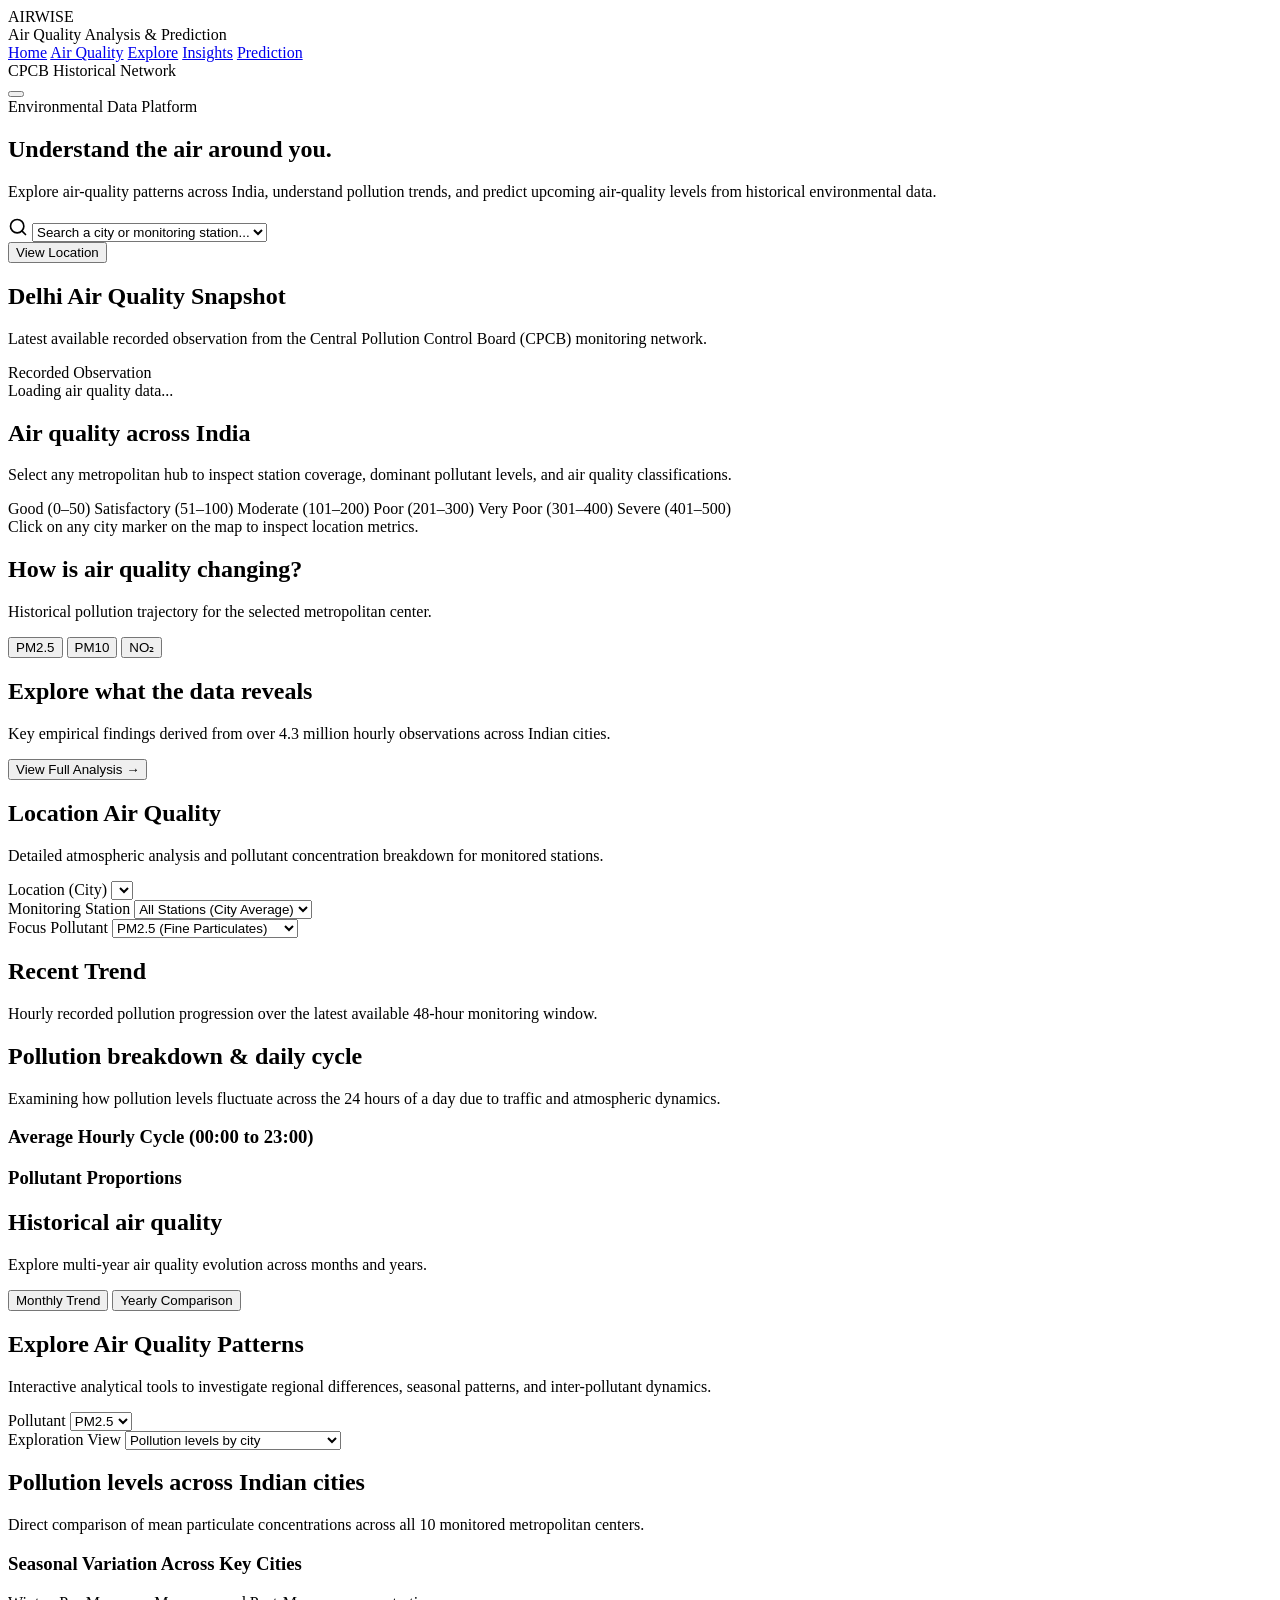
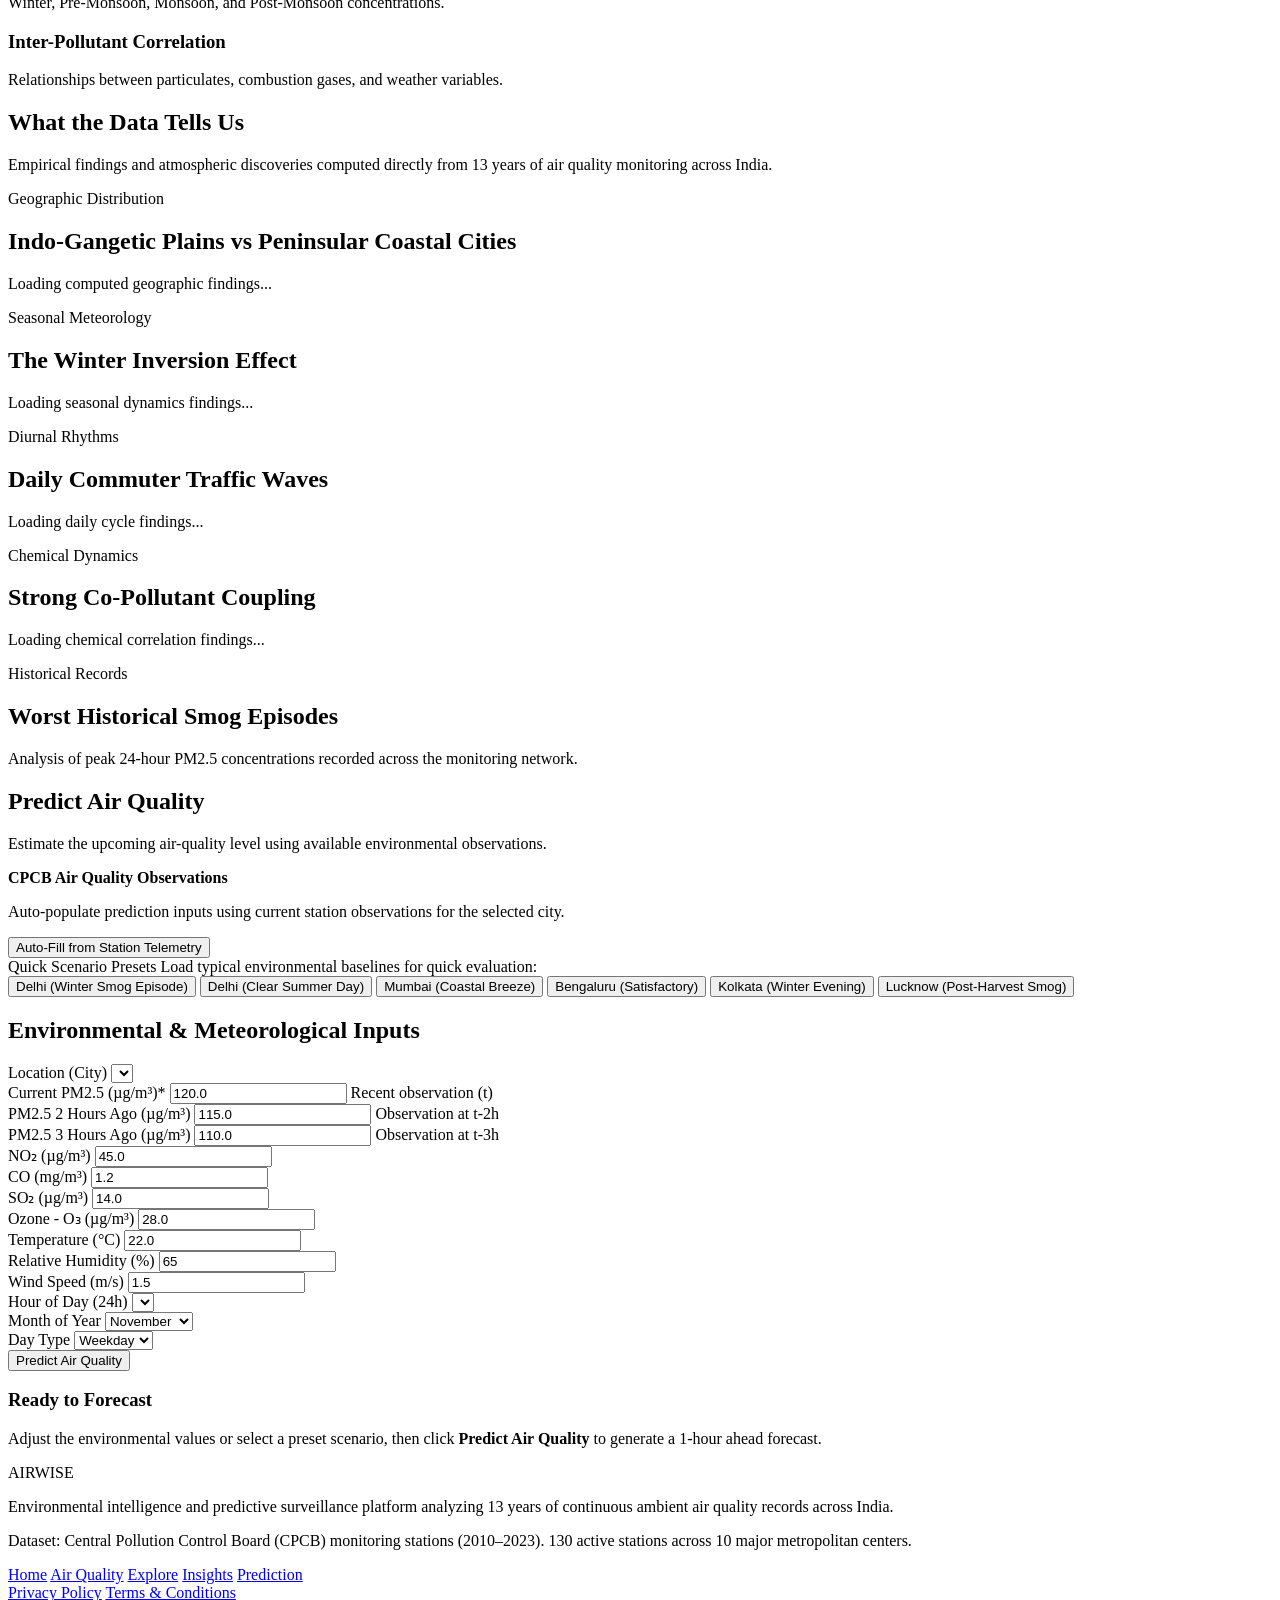
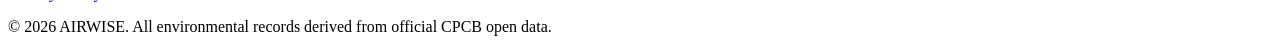
==== frontend/index.html @ 998c5199 "Stabilize AIRWISE historical data mode" ====
<!DOCTYPE html>
<html lang="en">
<head>
  <meta charset="UTF-8">
  <meta name="viewport" content="width=device-width, initial-scale=1.0">
  <title>AIRWISE | Air Quality Analysis & Prediction</title>
  <meta name="description" content="Explore air-quality patterns across India, understand pollution trends, and predict upcoming air-quality levels from historical environmental data.">

  <!-- Favicon -->
  <link rel="icon" type="image/svg+xml" href="data:image/svg+xml,%3Csvg xmlns='http://www.w3.org/2000/svg' viewBox='0 0 32 32'%3E%3Crect width='32' height='32' rx='6' fill='%230d9488'/%3E%3Ccircle cx='16' cy='16' r='6' fill='none' stroke='%23f8fafc' stroke-width='2.5'/%3E%3Cpath d='M16 4v4M16 24v4M4 16h4M24 16h4' stroke='%23f8fafc' stroke-width='2' stroke-linecap='round'/%3E%3C/svg%3E">

  <!-- Local Vendor Stylesheets (100% Offline) -->
  <link rel="stylesheet" href="/static/vendor/leaflet.css">
  
  <!-- Custom Design System -->
  <link rel="stylesheet" href="/css/styles.css">
</head>
<body>

  <!-- ── Top Navigation Bar ─────────────────────────────────────────────── -->
  <header class="navbar">
    <div class="nav-container">
      <div class="brand-group" onclick="navigateTo('home')">
        <div class="brand-logo">
          <span class="logo-dot"></span>
          <span class="brand-name">AIRWISE</span>
        </div>
        <span class="brand-divider"></span>
        <span class="brand-tagline">Air Quality Analysis & Prediction</span>
      </div>

      <nav class="nav-links" id="main-nav">
        <a href="#home" class="nav-item active" data-tab="home">Home</a>
        <a href="#air-quality" class="nav-item" data-tab="air-quality">Air Quality</a>
        <a href="#explore" class="nav-item" data-tab="explore">Explore</a>
        <a href="#insights" class="nav-item" data-tab="insights">Insights</a>
        <a href="#prediction" class="nav-item" data-tab="prediction">Prediction</a>
      </nav>

      <div class="nav-status-badge">
        <span class="status-indicator"></span>
        <span class="status-text">CPCB Historical Network</span>
      </div>

      <!-- Mobile hamburger button -->
      <button class="nav-hamburger" id="nav-hamburger" aria-label="Open navigation menu" onclick="toggleMobileNav()">
        <span></span>
        <span></span>
        <span></span>
      </button>
    </div>
  </header>

  <!-- ── Main Content Area ──────────────────────────────────────────────── -->
  <main class="main-content">

    <!-- 1. HOME VIEW -->
    <section id="section-home" class="page-section active">
      <!-- Hero Section -->
      <div class="hero-section">
        <div class="hero-content">
          <span class="hero-eyebrow">Environmental Data Platform</span>
          <h1 class="hero-title">Understand the air around you.</h1>
          <p class="hero-subtitle">
            Explore air-quality patterns across India, understand pollution trends, and predict upcoming air-quality levels from historical environmental data.
          </p>

          <!-- Location Search Control -->
          <div class="location-search-box">
            <div class="search-input-wrapper">
              <svg class="search-icon" width="20" height="20" viewBox="0 0 24 24" fill="none" stroke="currentColor" stroke-width="2" stroke-linecap="round" stroke-linejoin="round"><circle cx="11" cy="11" r="8"></circle><line x1="21" y1="21" x2="16.65" y2="16.65"></line></svg>
              <select id="home-city-select" class="location-dropdown" aria-label="Search a city or monitoring station">
                <option value="" disabled selected>Search a city or monitoring station...</option>
                <!-- Populated via JS -->
              </select>
            </div>
            <button class="btn btn-primary" onclick="applyHomeCity()">View Location</button>
          </div>
        </div>
      </div>

      <!-- Featured Air Quality Overview -->
      <div class="container section-gap">
        <div class="section-header">
          <div>
            <h2 class="section-title" id="featured-city-heading">Delhi Air Quality Snapshot</h2>
            <p class="section-desc">Latest available recorded observation from the Central Pollution Control Board (CPCB) monitoring network.</p>
          </div>
          <span class="badge badge-neutral" id="featured-timestamp-badge">Recorded Observation</span>
        </div>

        <div class="featured-aqi-card" id="featured-aqi-card">
          <!-- Populated via home.js -->
          <div class="aqi-loading-placeholder">Loading air quality data...</div>
        </div>
      </div>

      <!-- Air Quality Across India (Interactive Map) -->
      <div class="container section-gap">
        <div class="section-header">
          <div>
            <h2 class="section-title">Air quality across India</h2>
            <p class="section-desc">Select any metropolitan hub to inspect station coverage, dominant pollutant levels, and air quality classifications.</p>
          </div>
          <div class="map-legend">
            <span class="legend-chip good"><span class="chip-dot"></span> Good (0–50)</span>
            <span class="legend-chip satisfactory"><span class="chip-dot"></span> Satisfactory (51–100)</span>
            <span class="legend-chip moderate"><span class="chip-dot"></span> Moderate (101–200)</span>
            <span class="legend-chip poor"><span class="chip-dot"></span> Poor (201–300)</span>
            <span class="legend-chip very-poor"><span class="chip-dot"></span> Very Poor (301–400)</span>
            <span class="legend-chip severe"><span class="chip-dot"></span> Severe (401–500)</span>
          </div>
        </div>

        <div class="map-card">
          <div id="india-map" class="interactive-map-container"></div>
          <div class="map-detail-panel" id="map-detail-panel">
            <div class="map-panel-placeholder">Click on any city marker on the map to inspect location metrics.</div>
          </div>
        </div>
      </div>

      <!-- How is air quality changing? (Trend Chart) -->
      <div class="container section-gap">
        <div class="section-header">
          <div>
            <h2 class="section-title">How is air quality changing?</h2>
            <p class="section-desc" id="home-trend-subtitle">Historical pollution trajectory for the selected metropolitan center.</p>
          </div>
          <div class="control-group">
            <button class="btn btn-outline btn-sm active" onclick="switchHomeTrendPollutant('PM2.5', this)">PM2.5</button>
            <button class="btn btn-outline btn-sm" onclick="switchHomeTrendPollutant('PM10', this)">PM10</button>
            <button class="btn btn-outline btn-sm" onclick="switchHomeTrendPollutant('NO2', this)">NO₂</button>
          </div>
        </div>

        <div class="chart-card">
          <div id="home-trend-chart" class="chart-box"></div>
        </div>
      </div>

      <!-- Explore what the data reveals (4 Insight Cards) -->
      <div class="container section-gap">
        <div class="section-header">
          <div>
            <h2 class="section-title">Explore what the data reveals</h2>
            <p class="section-desc">Key empirical findings derived from over 4.3 million hourly observations across Indian cities.</p>
          </div>
          <button class="btn btn-secondary btn-sm" onclick="navigateTo('insights')">View Full Analysis &rarr;</button>
        </div>

        <div class="insights-grid" id="home-insights-grid">
          <!-- Populated via home.js -->
        </div>
      </div>
    </section>

    <!-- 2. AIR QUALITY VIEW -->
    <section id="section-air-quality" class="page-section">
      <div class="container page-header">
        <h1 class="page-title">Location Air Quality</h1>
        <p class="page-subtitle">Detailed atmospheric analysis and pollutant concentration breakdown for monitored stations.</p>
      </div>

      <!-- Controls -->
      <div class="container">
        <div class="controls-bar">
          <div class="control-item">
            <label for="aq-city-select" class="control-label">Location (City)</label>
            <select id="aq-city-select" class="form-select" onchange="onAirQualityCityChange()">
              <!-- Populated via JS -->
            </select>
          </div>

          <div class="control-item">
            <label for="aq-station-select" class="control-label">Monitoring Station</label>
            <select id="aq-station-select" class="form-select" onchange="onAirQualityStationChange()">
              <option value="all">All Stations (City Average)</option>
            </select>
          </div>

          <div class="control-item">
            <label for="aq-pollutant-select" class="control-label">Focus Pollutant</label>
            <select id="aq-pollutant-select" class="form-select" onchange="onAirQualityPollutantChange()">
              <option value="PM2.5">PM2.5 (Fine Particulates)</option>
              <option value="PM10">PM10 (Coarse Particulates)</option>
              <option value="NO2">NO₂ (Nitrogen Dioxide)</option>
              <option value="SO2">SO₂ (Sulfur Dioxide)</option>
              <option value="CO">CO (Carbon Monoxide)</option>
              <option value="Ozone">O₃ (Ozone)</option>
            </select>
          </div>
        </div>
      </div>

      <!-- Main Indicator & Pollutant Cards -->
      <div class="container section-gap">
        <div class="aq-status-layout">
          <!-- Left: Big AQI Gauge Card -->
          <div class="aq-main-indicator" id="aq-main-indicator">
            <!-- Populated via air_quality.js -->
          </div>

          <!-- Right: Pollutant Metric Cards Grid -->
          <div class="pollutants-grid" id="aq-pollutant-cards">
            <!-- Populated via air_quality.js -->
          </div>
        </div>
      </div>

      <!-- Recent Trend Line Chart -->
      <div class="container section-gap">
        <div class="section-header">
          <div>
            <h2 class="section-title">Recent Trend</h2>
            <p class="section-desc">Hourly recorded pollution progression over the latest available 48-hour monitoring window.</p>
          </div>
        </div>
        <div class="chart-card">
          <div id="aq-recent-trend-chart" class="chart-box"></div>
        </div>
      </div>

      <!-- Pollution Breakdown & Diurnal Curve -->
      <div class="container section-gap">
        <div class="section-header">
          <div>
            <h2 class="section-title">Pollution breakdown & daily cycle</h2>
            <p class="section-desc">Examining how pollution levels fluctuate across the 24 hours of a day due to traffic and atmospheric dynamics.</p>
          </div>
        </div>
        <div class="dual-chart-grid">
          <div class="chart-card">
            <h3 class="chart-card-title">Average Hourly Cycle (00:00 to 23:00)</h3>
            <div id="aq-diurnal-chart" class="chart-box-sm"></div>
          </div>
          <div class="chart-card">
            <h3 class="chart-card-title">Pollutant Proportions</h3>
            <div id="aq-breakdown-bar" class="chart-box-sm"></div>
          </div>
        </div>
      </div>

      <!-- Historical Air Quality Selector -->
      <div class="container section-gap">
        <div class="section-header">
          <div>
            <h2 class="section-title">Historical air quality</h2>
            <p class="section-desc">Explore multi-year air quality evolution across months and years.</p>
          </div>
          <div class="control-group">
            <button class="btn btn-outline btn-sm active" id="btn-hist-monthly" onclick="switchHistoricalView('monthly')">Monthly Trend</button>
            <button class="btn btn-outline btn-sm" id="btn-hist-yearly" onclick="switchHistoricalView('yearly')">Yearly Comparison</button>
          </div>
        </div>
        <div class="chart-card">
          <div id="aq-historical-chart" class="chart-box"></div>
        </div>
      </div>
    </section>

    <!-- 3. EXPLORE VIEW -->
    <section id="section-explore" class="page-section">
      <div class="container page-header">
        <h1 class="page-title">Explore Air Quality Patterns</h1>
        <p class="page-subtitle">Interactive analytical tools to investigate regional differences, seasonal patterns, and inter-pollutant dynamics.</p>
      </div>

      <!-- Explorer Controls -->
      <div class="container">
        <div class="controls-bar">
          <div class="control-item">
            <label for="exp-pollutant" class="control-label">Pollutant</label>
            <select id="exp-pollutant" class="form-select" onchange="renderExploreViews()">
              <option value="PM2.5">PM2.5</option>
              <option value="PM10">PM10</option>
              <option value="NO2">NO₂</option>
              <option value="SO2">SO₂</option>
              <option value="CO">CO</option>
              <option value="Ozone">Ozone</option>
            </select>
          </div>

          <div class="control-item">
            <label for="exp-view-type" class="control-label">Exploration View</label>
            <select id="exp-view-type" class="form-select" onchange="onExploreTabSwitch(this.value)">
              <option value="city-comparison">Pollution levels by city</option>
              <option value="time-trend">How pollution changed over time</option>
              <option value="correlations">How pollutants move together</option>
              <option value="city-pollutant-heatmap">City × Pollutant distribution</option>
              <option value="seasonal-patterns">Seasonal pollution patterns</option>
            </select>
          </div>
        </div>
      </div>

      <!-- Dynamic Exploration Panel -->
      <div class="container section-gap">
        <div class="chart-card">
          <div class="chart-header-group">
            <h2 class="chart-card-title" id="explore-chart-title">Pollution levels across Indian cities</h2>
            <p class="chart-card-subtitle" id="explore-chart-subtitle">Direct comparison of mean particulate concentrations across all 10 monitored metropolitan centers.</p>
          </div>
          <div id="explore-main-chart" class="chart-box-lg"></div>
        </div>
      </div>

      <!-- Supporting Secondary Grid -->
      <div class="container section-gap">
        <div class="dual-chart-grid">
          <div class="chart-card">
            <h3 class="chart-card-title">Seasonal Variation Across Key Cities</h3>
            <p class="chart-card-subtitle">Winter, Pre-Monsoon, Monsoon, and Post-Monsoon concentrations.</p>
            <div id="explore-seasonal-chart" class="chart-box-sm"></div>
          </div>
          <div class="chart-card">
            <h3 class="chart-card-title">Inter-Pollutant Correlation</h3>
            <p class="chart-card-subtitle">Relationships between particulates, combustion gases, and weather variables.</p>
            <div id="explore-corr-chart" class="chart-box-sm"></div>
          </div>
        </div>
      </div>
    </section>

    <!-- 4. INSIGHTS VIEW -->
    <section id="section-insights" class="page-section">
      <div class="container page-header">
        <h1 class="page-title">What the Data Tells Us</h1>
        <p class="page-subtitle">Empirical findings and atmospheric discoveries computed directly from 13 years of air quality monitoring across India.</p>
      </div>

      <div class="container">
        <!-- Story 1: Geographic Divide -->
        <article class="insight-story-card section-gap">
          <div class="story-layout">
            <div class="story-narrative">
              <span class="story-tag">Geographic Distribution</span>
              <h2 class="story-title" id="story-hotspot-title">Indo-Gangetic Plains vs Peninsular Coastal Cities</h2>
              <p class="story-body" id="story-hotspot-text">
                Loading computed geographic findings...
              </p>
              <div class="stat-highlight-row" id="story-hotspot-stats">
                <!-- Populated via insights.js -->
              </div>
            </div>
            <div class="story-visual">
              <div id="insight-hotspot-chart" class="chart-box-sm"></div>
            </div>
          </div>
        </article>

        <!-- Story 2: Winter Inversion -->
        <article class="insight-story-card section-gap">
          <div class="story-layout reversed">
            <div class="story-narrative">
              <span class="story-tag">Seasonal Meteorology</span>
              <h2 class="story-title" id="story-season-title">The Winter Inversion Effect</h2>
              <p class="story-body" id="story-season-text">
                Loading seasonal dynamics findings...
              </p>
              <div class="stat-highlight-row" id="story-season-stats">
                <!-- Populated via insights.js -->
              </div>
            </div>
            <div class="story-visual">
              <div id="insight-season-chart" class="chart-box-sm"></div>
            </div>
          </div>
        </article>

        <!-- Story 3: Commuter Waves -->
        <article class="insight-story-card section-gap">
          <div class="story-layout">
            <div class="story-narrative">
              <span class="story-tag">Diurnal Rhythms</span>
              <h2 class="story-title" id="story-diurnal-title">Daily Commuter Traffic Waves</h2>
              <p class="story-body" id="story-diurnal-text">
                Loading daily cycle findings...
              </p>
              <div class="stat-highlight-row" id="story-diurnal-stats">
                <!-- Populated via insights.js -->
              </div>
            </div>
            <div class="story-visual">
              <div id="insight-diurnal-chart" class="chart-box-sm"></div>
            </div>
          </div>
        </article>

        <!-- Story 4: Co-Pollutant Coupling -->
        <article class="insight-story-card section-gap">
          <div class="story-layout reversed">
            <div class="story-narrative">
              <span class="story-tag">Chemical Dynamics</span>
              <h2 class="story-title" id="story-corr-title">Strong Co-Pollutant Coupling</h2>
              <p class="story-body" id="story-corr-text">
                Loading chemical correlation findings...
              </p>
              <div class="stat-highlight-row" id="story-corr-stats">
                <!-- Populated via insights.js -->
              </div>
            </div>
            <div class="story-visual">
              <div id="insight-corr-chart" class="chart-box-sm"></div>
            </div>
          </div>
        </article>

        <!-- Story 5: Extreme Episodes -->
        <article class="insight-story-card section-gap">
          <div class="story-layout">
            <div class="story-narrative full-width">
              <span class="story-tag">Historical Records</span>
              <h2 class="story-title">Worst Historical Smog Episodes</h2>
              <p class="story-body" id="story-episodes-text">
                Analysis of peak 24-hour PM2.5 concentrations recorded across the monitoring network.
              </p>
              <div class="table-container" id="story-episodes-table">
                <!-- Populated via insights.js -->
              </div>
            </div>
          </div>
        </article>
      </div>
    </section>

    <!-- 5. PREDICTION VIEW -->
    <section id="section-prediction" class="page-section">
      <div class="container page-header">
        <h1 class="page-title">Predict Air Quality</h1>
        <p class="page-subtitle">Estimate the upcoming air-quality level using available environmental observations.</p>
      </div>

      <div class="container">
        <!-- Live Station Telemetry Integration Banner -->
        <div class="live-autofill-banner" id="live-autofill-banner">
          <div class="live-autofill-info">
            <span class="live-pulse-dot" id="live-banner-pulse"></span>
            <div>
              <strong id="live-banner-title">CPCB Air Quality Observations</strong>
              <p class="live-autofill-subtitle" id="live-banner-sub">Auto-populate prediction inputs using current station observations for the selected city.</p>
            </div>
          </div>
          <button type="button" class="btn btn-outline" id="btn-fetch-live" onclick="loadLivePredictionInputs()">
            <span>Auto-Fill from Station Telemetry</span>
          </button>
        </div>

        <!-- Scenario Presets -->
        <div class="presets-card">
          <div class="presets-header">
            <span class="presets-title">Quick Scenario Presets</span>
            <span class="presets-subtitle">Load typical environmental baselines for quick evaluation:</span>
          </div>
          <div class="presets-buttons-grid">
            <button class="btn btn-preset" onclick="loadPredictionPreset('delhi_winter')">Delhi (Winter Smog Episode)</button>
            <button class="btn btn-preset" onclick="loadPredictionPreset('delhi_summer')">Delhi (Clear Summer Day)</button>
            <button class="btn btn-preset" onclick="loadPredictionPreset('mumbai_moderate')">Mumbai (Coastal Breeze)</button>
            <button class="btn btn-preset" onclick="loadPredictionPreset('bengaluru_clean')">Bengaluru (Satisfactory)</button>
            <button class="btn btn-preset" onclick="loadPredictionPreset('kolkata_winter')">Kolkata (Winter Evening)</button>
            <button class="btn btn-preset" onclick="loadPredictionPreset('lucknow_smog')">Lucknow (Post-Harvest Smog)</button>
          </div>
        </div>

        <!-- Main Form & Prediction Output Grid -->
        <div class="prediction-layout section-gap">
          <!-- Left: Input Form -->
          <div class="prediction-form-card">
            <h2 class="panel-heading">Environmental & Meteorological Inputs</h2>
            <form id="prediction-form" onsubmit="handlePredictionSubmit(event)">
              <div class="form-grid">
                <div class="form-group">
                  <label for="pred-city" class="form-label">Location (City)</label>
                  <select id="pred-city" class="form-input">
                    <!-- Populated via JS -->
                  </select>
                </div>

                <div class="form-group">
                  <label for="pred-pm25" class="form-label">Current PM2.5 (µg/m³)*</label>
                  <input type="number" id="pred-pm25" class="form-input" min="0" max="1000" step="any" value="120.0" required>
                  <span class="input-hint">Recent observation (t)</span>
                </div>

                <div class="form-group">
                  <label for="pred-pm25-lag2" class="form-label">PM2.5 2 Hours Ago (µg/m³)</label>
                  <input type="number" id="pred-pm25-lag2" class="form-input" min="0" max="1000" step="any" value="115.0">
                  <span class="input-hint">Observation at t-2h</span>
                </div>

                <div class="form-group">
                  <label for="pred-pm25-lag3" class="form-label">PM2.5 3 Hours Ago (µg/m³)</label>
                  <input type="number" id="pred-pm25-lag3" class="form-input" min="0" max="1000" step="any" value="110.0">
                  <span class="input-hint">Observation at t-3h</span>
                </div>

                <div class="form-group">
                  <label for="pred-no2" class="form-label">NO₂ (µg/m³)</label>
                  <input type="number" id="pred-no2" class="form-input" min="0" max="500" step="any" value="45.0">
                </div>

                <div class="form-group">
                  <label for="pred-co" class="form-label">CO (mg/m³)</label>
                  <input type="number" id="pred-co" class="form-input" min="0" max="50" step="any" value="1.2">
                </div>

                <div class="form-group">
                  <label for="pred-so2" class="form-label">SO₂ (µg/m³)</label>
                  <input type="number" id="pred-so2" class="form-input" min="0" max="300" step="any" value="14.0">
                </div>

                <div class="form-group">
                  <label for="pred-ozone" class="form-label">Ozone - O₃ (µg/m³)</label>
                  <input type="number" id="pred-ozone" class="form-input" min="0" max="500" step="any" value="28.0">
                </div>

                <div class="form-group">
                  <label for="pred-temp" class="form-label">Temperature (°C)</label>
                  <input type="number" id="pred-temp" class="form-input" min="-20" max="60" step="any" value="22.0">
                </div>

                <div class="form-group">
                  <label for="pred-rh" class="form-label">Relative Humidity (%)</label>
                  <input type="number" id="pred-rh" class="form-input" min="0" max="100" step="any" value="65">
                </div>

                <div class="form-group">
                  <label for="pred-ws" class="form-label">Wind Speed (m/s)</label>
                  <input type="number" id="pred-ws" class="form-input" min="0" max="30" step="any" value="1.5">
                </div>

                <div class="form-group">
                  <label for="pred-hour" class="form-label">Hour of Day (24h)</label>
                  <select id="pred-hour" class="form-input">
                    <!-- Populated via JS -->
                  </select>
                </div>

                <div class="form-group">
                  <label for="pred-month" class="form-label">Month of Year</label>
                  <select id="pred-month" class="form-input">
                    <option value="1">January</option>
                    <option value="2">February</option>
                    <option value="3">March</option>
                    <option value="4">April</option>
                    <option value="5">May</option>
                    <option value="6">June</option>
                    <option value="7">July</option>
                    <option value="8">August</option>
                    <option value="9">September</option>
                    <option value="10">October</option>
                    <option value="11" selected>November</option>
                    <option value="12">December</option>
                  </select>
                </div>

                <div class="form-group">
                  <label for="pred-weekend" class="form-label">Day Type</label>
                  <select id="pred-weekend" class="form-input">
                    <option value="0" selected>Weekday</option>
                    <option value="1">Weekend</option>
                  </select>
                </div>
              </div>

              <div class="form-actions">
                <button type="button" class="btn btn-primary btn-lg" id="btn-predict" onclick="submitPredictionForm()">
                  <span>Predict Air Quality</span>
                </button>
              </div>
            </form>
          </div>

          <!-- Right: Prediction Result Display -->
          <div class="prediction-result-panel" id="prediction-result-panel">
            <div class="result-placeholder">
              <h3>Ready to Forecast</h3>
              <p>Adjust the environmental values or select a preset scenario, then click <strong>Predict Air Quality</strong> to generate a 1-hour ahead forecast.</p>
            </div>
          </div>
        </div>
      </div>
    </section>

  </main>

  <!-- ── Footer ─────────────────────────────────────────────────────────── -->
  <footer class="footer">
    <div class="container footer-content">
      <div class="footer-left">
        <div class="footer-brand">AIRWISE</div>
        <p class="footer-desc">
          Environmental intelligence and predictive surveillance platform analyzing 13 years of continuous ambient air quality records across India.
        </p>
        <p class="footer-provenance">
          Dataset: Central Pollution Control Board (CPCB) monitoring stations (2010–2023). 130 active stations across 10 major metropolitan centers.
        </p>
      </div>
      <div class="footer-right">
        <div class="footer-links">
          <a href="#home" onclick="navigateTo('home')">Home</a>
          <a href="#air-quality" onclick="navigateTo('air-quality')">Air Quality</a>
          <a href="#explore" onclick="navigateTo('explore')">Explore</a>
          <a href="#insights" onclick="navigateTo('insights')">Insights</a>
          <a href="#prediction" onclick="navigateTo('prediction')">Prediction</a>
        </div>
        <div class="footer-links footer-legal-links">
          <a href="/privacy-policy" id="footer-privacy-link">Privacy Policy</a>
          <a href="/terms" id="footer-terms-link">Terms &amp; Conditions</a>
        </div>
        <p class="footer-copy">&copy; 2026 AIRWISE. All environmental records derived from official CPCB open data.</p>
      </div>
    </div>
  </footer>

  <!-- Local Scripts (100% Offline) -->
  <script src="/static/vendor/leaflet.js"></script>
  <script src="/static/vendor/plotly.min.js"></script>
  
  <script src="/js/app.js?v=2.0"></script>
  <script src="/js/home.js?v=2.0"></script>
  <script src="/js/air_quality.js?v=2.1"></script>
  <script src="/js/explore.js?v=2.0"></script>
  <script src="/js/insights.js?v=2.0"></script>
  <script src="/js/prediction.js?v=2.0"></script>
</body>
</html>
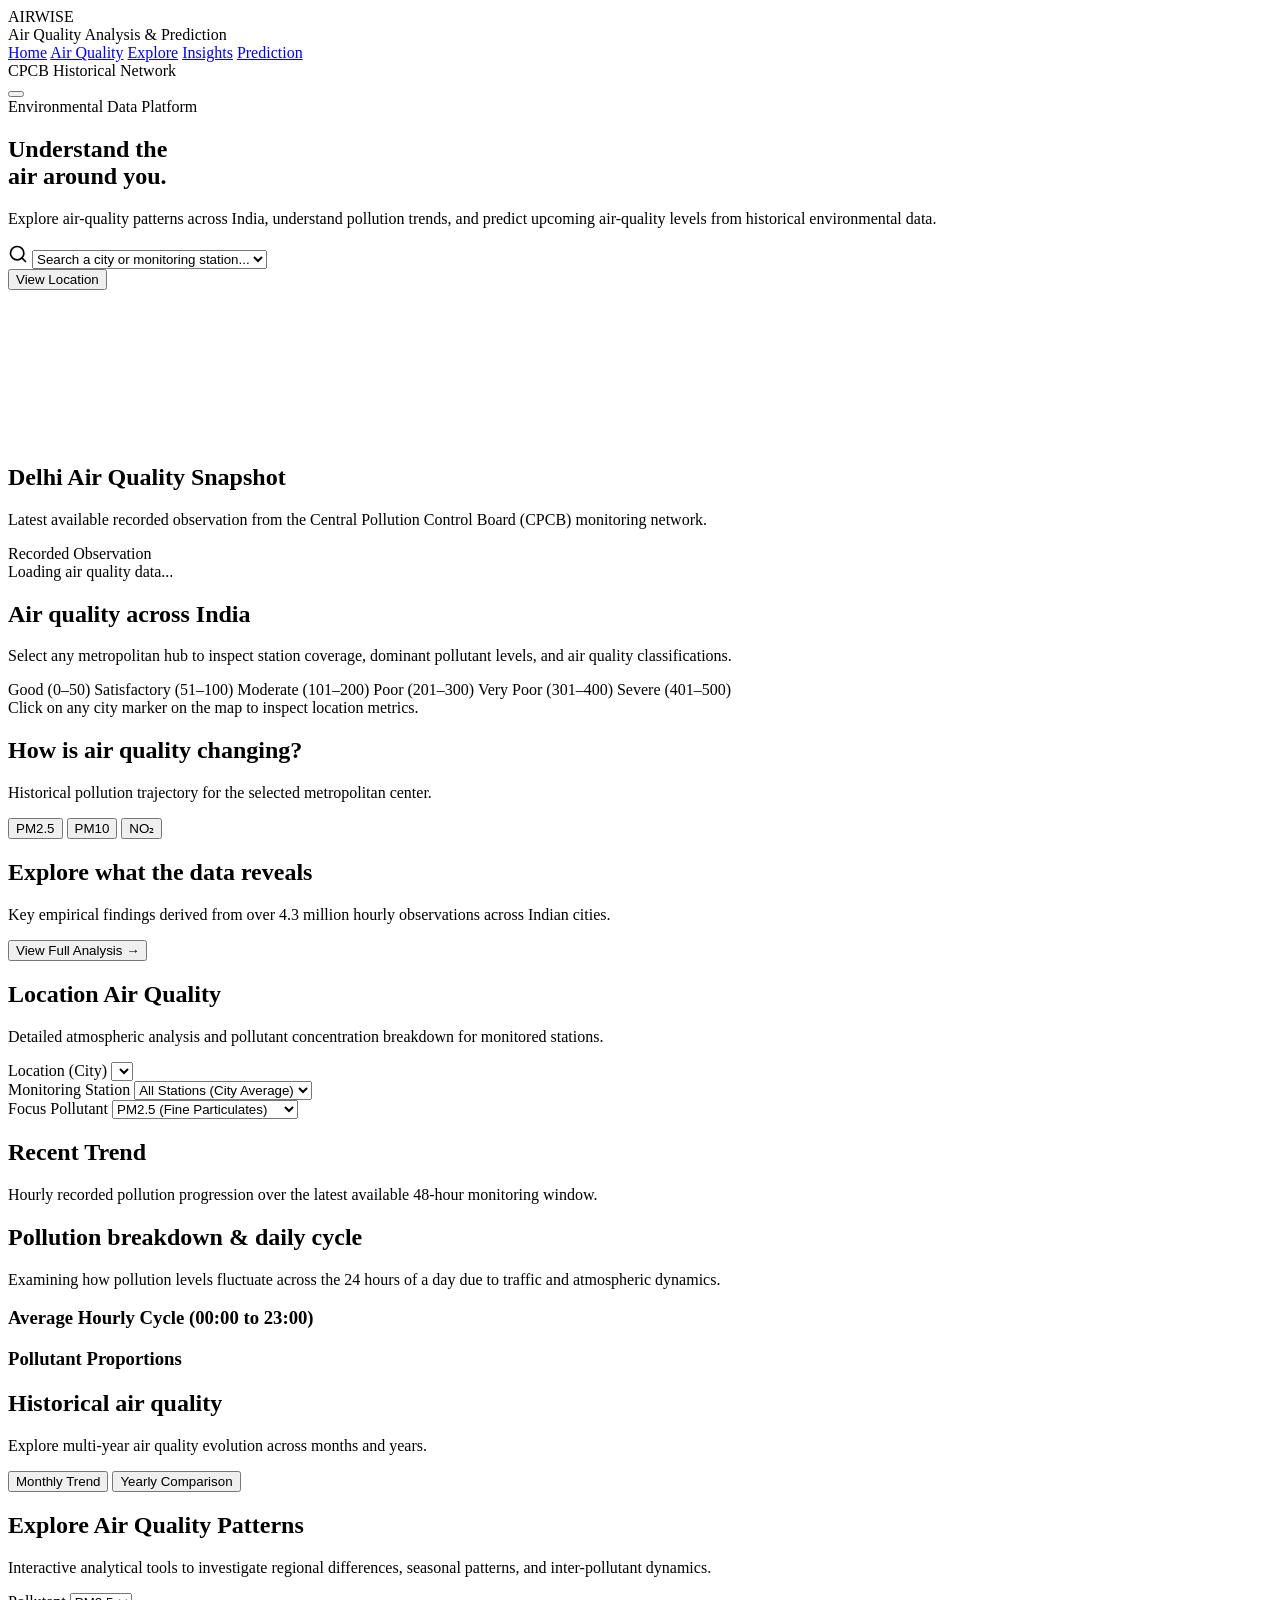
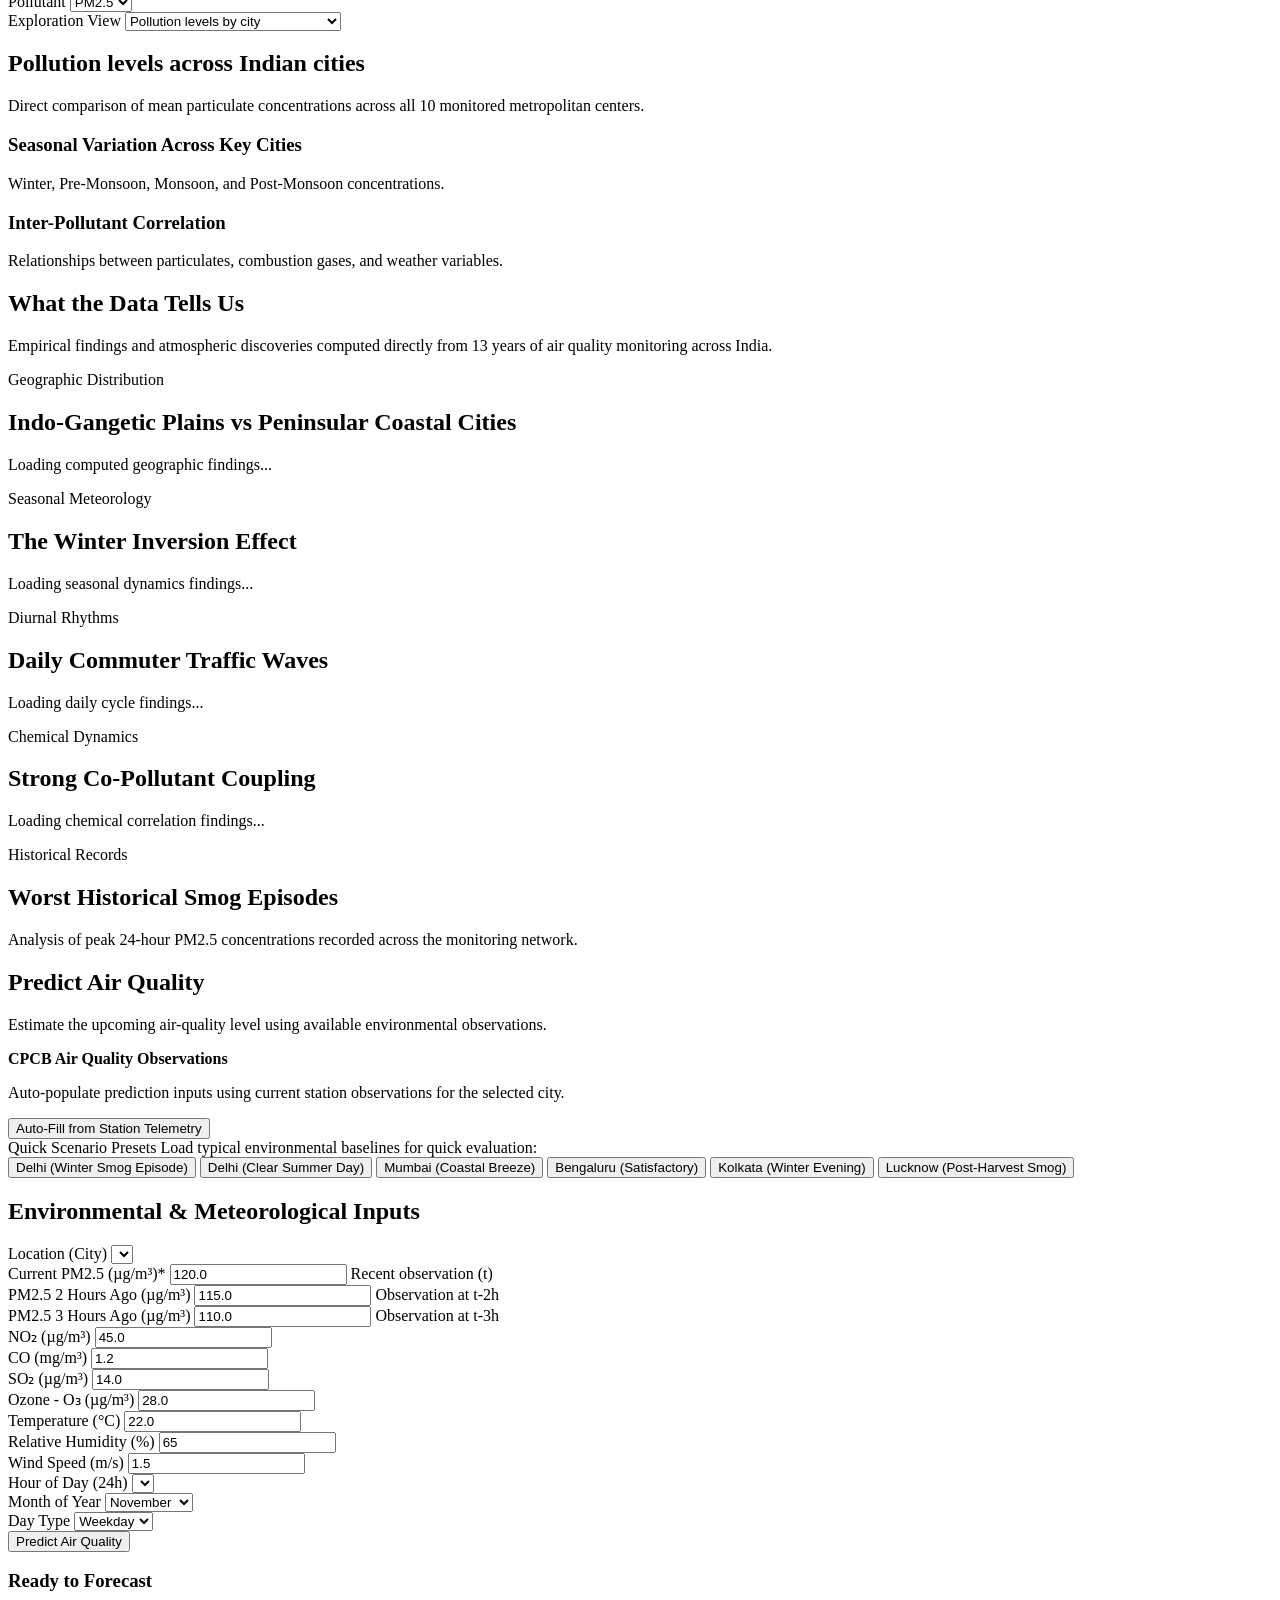
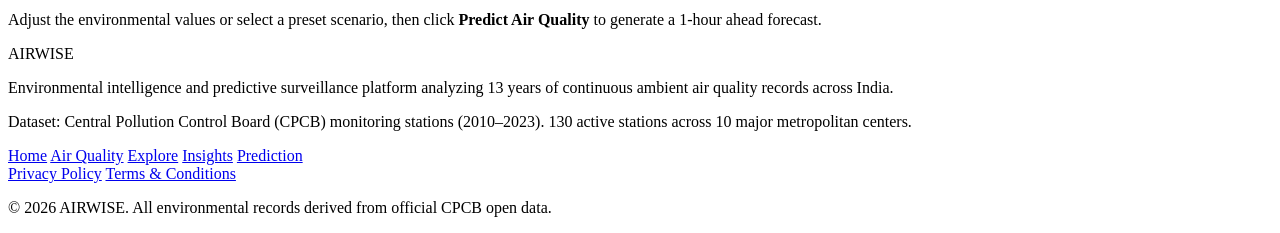
==== commit 6d1c8901: "Add AIRWISE visual redesign" ====
--- a/frontend/index.html
+++ b/frontend/index.html
@@ -14,6 +14,9 @@
   
   <!-- Custom Design System -->
   <link rel="stylesheet" href="/css/styles.css">
+  <link rel="stylesheet" href="/css/redesign.css?v=3.0">
+  <link rel="stylesheet" href="/css/air-quality-redesign.css?v=3.0">
+  <link rel="stylesheet" href="/css/analysis-pages-redesign.css?v=1.0">
 </head>
 <body>
 
@@ -60,7 +63,7 @@
       <div class="hero-section">
         <div class="hero-content">
           <span class="hero-eyebrow">Environmental Data Platform</span>
-          <h1 class="hero-title">Understand the air around you.</h1>
+          <h1 class="hero-title">Understand the<br><span class="hero-title-accent">air around you.</span></h1>
           <p class="hero-subtitle">
             Explore air-quality patterns across India, understand pollution trends, and predict upcoming air-quality levels from historical environmental data.
           </p>
@@ -76,6 +79,11 @@
             </div>
             <button class="btn btn-primary" onclick="applyHomeCity()">View Location</button>
           </div>
+        </div>
+        <div class="earth-hero-visual" aria-hidden="true">
+          <canvas id="earth-canvas"></canvas>
+          <div class="earth-orbit earth-orbit--one"></div>
+          <div class="earth-orbit earth-orbit--two"></div>
         </div>
       </div>
 
@@ -623,5 +631,7 @@
   <script src="/js/explore.js?v=2.0"></script>
   <script src="/js/insights.js?v=2.0"></script>
   <script src="/js/prediction.js?v=2.0"></script>
+  <script src="/static/vendor/three.min.js"></script>
+  <script src="/static/js/earth-hero.js"></script>
 </body>
 </html>
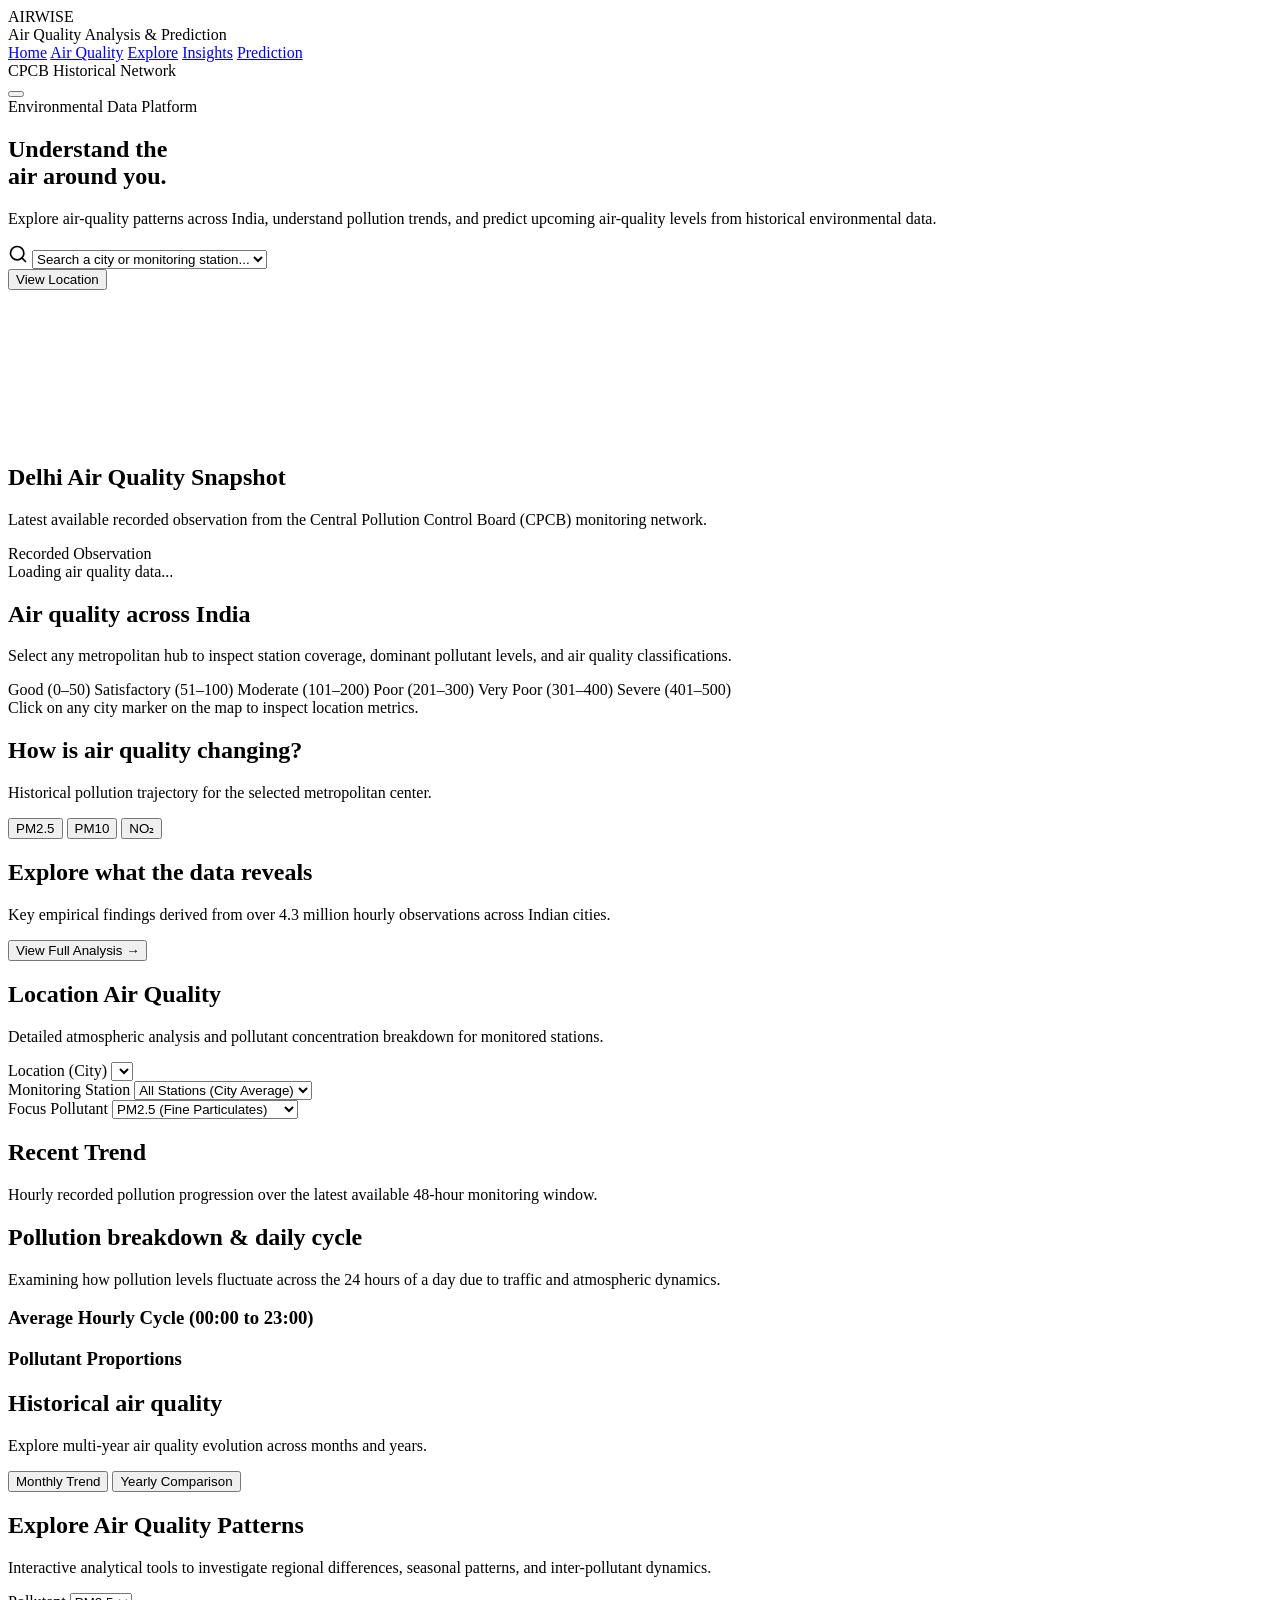
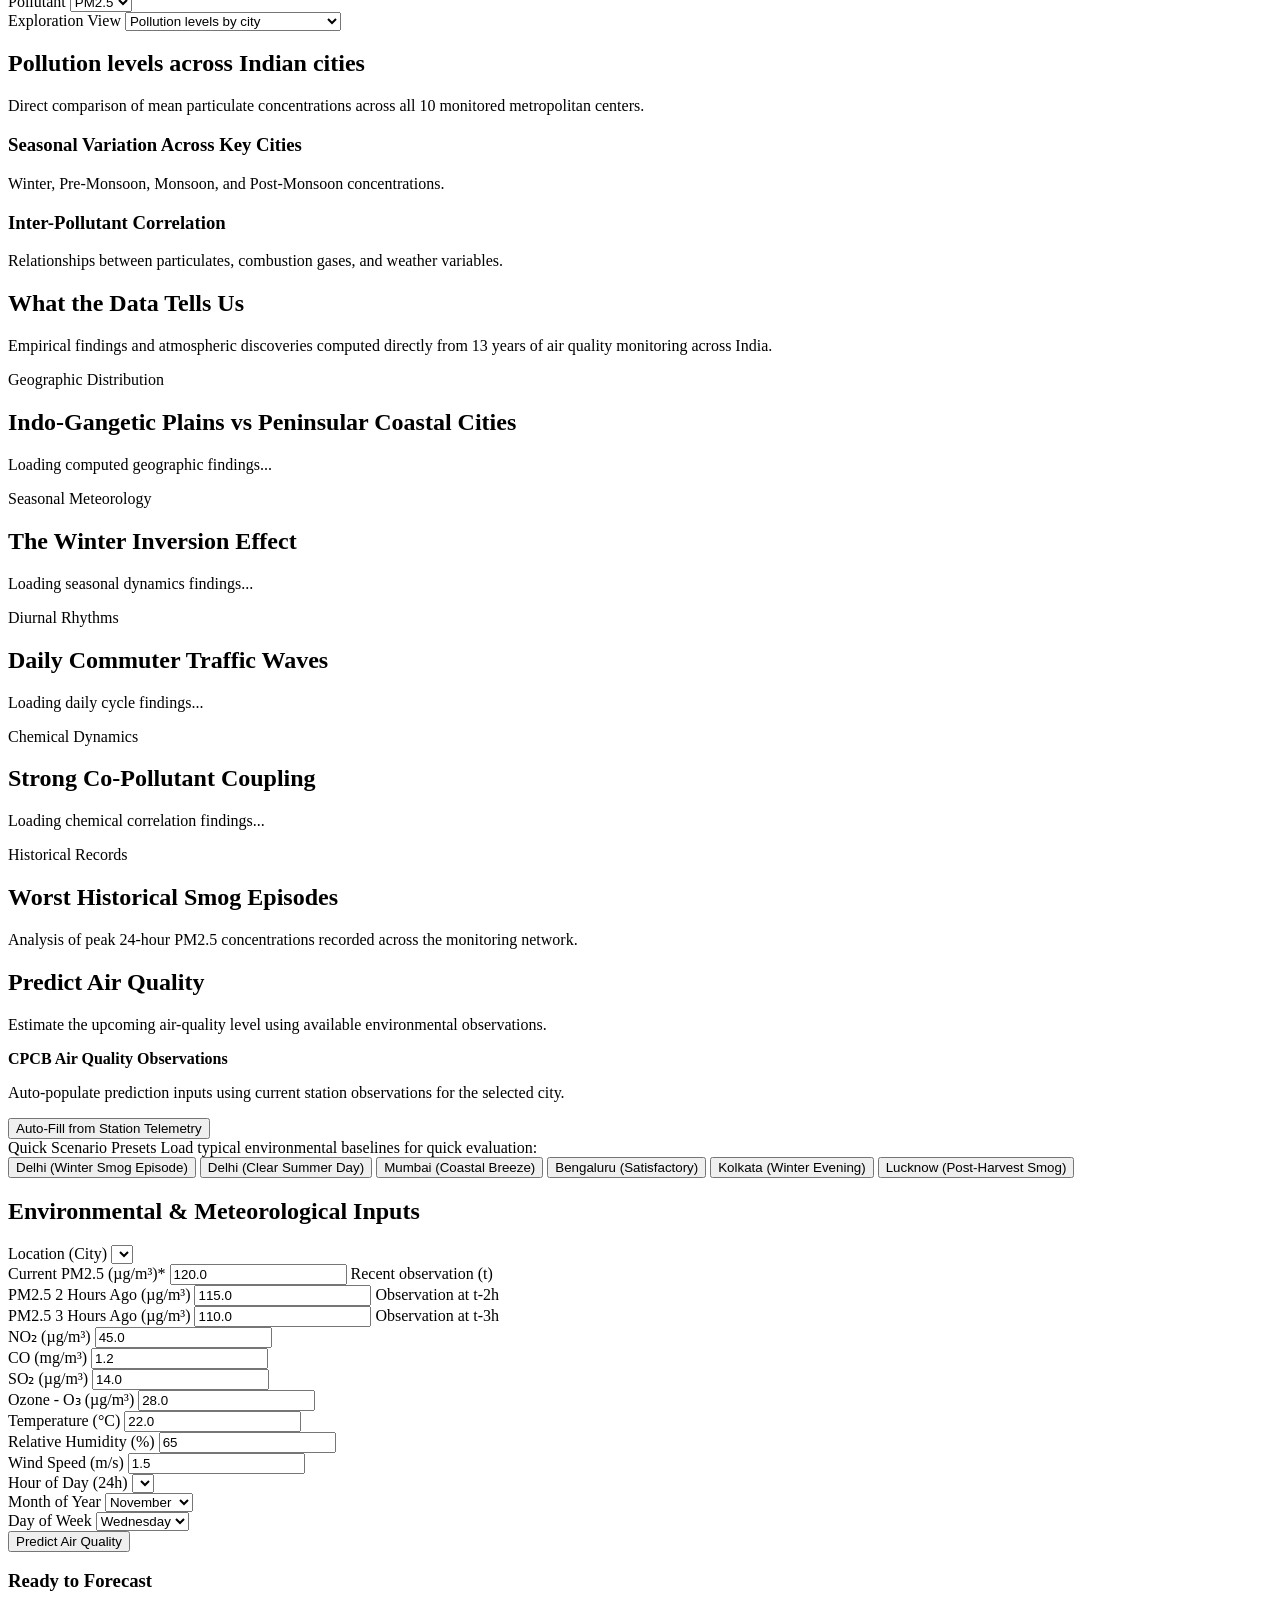
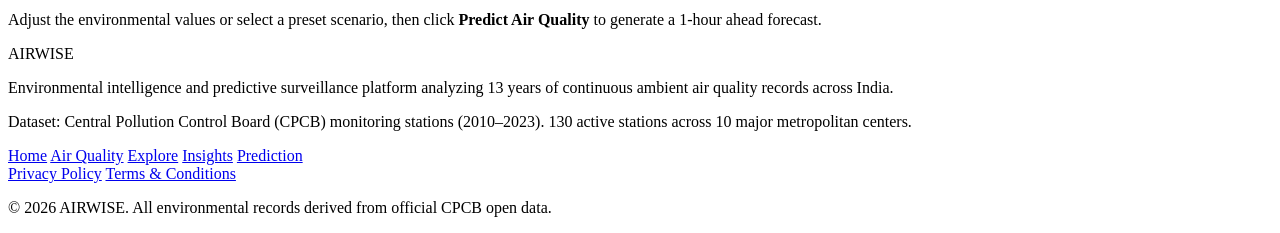
==== commit 09f676b7: "Fix AIRWISE data integrity and forecasting pipeline" ====
--- a/frontend/index.html
+++ b/frontend/index.html
@@ -563,10 +563,15 @@
                 </div>
 
                 <div class="form-group">
-                  <label for="pred-weekend" class="form-label">Day Type</label>
+                  <label for="pred-weekend" class="form-label">Day of Week</label>
                   <select id="pred-weekend" class="form-input">
-                    <option value="0" selected>Weekday</option>
-                    <option value="1">Weekend</option>
+                    <option value="0">Monday</option>
+                    <option value="1">Tuesday</option>
+                    <option value="2" selected>Wednesday</option>
+                    <option value="3">Thursday</option>
+                    <option value="4">Friday</option>
+                    <option value="5">Saturday</option>
+                    <option value="6">Sunday</option>
                   </select>
                 </div>
               </div>
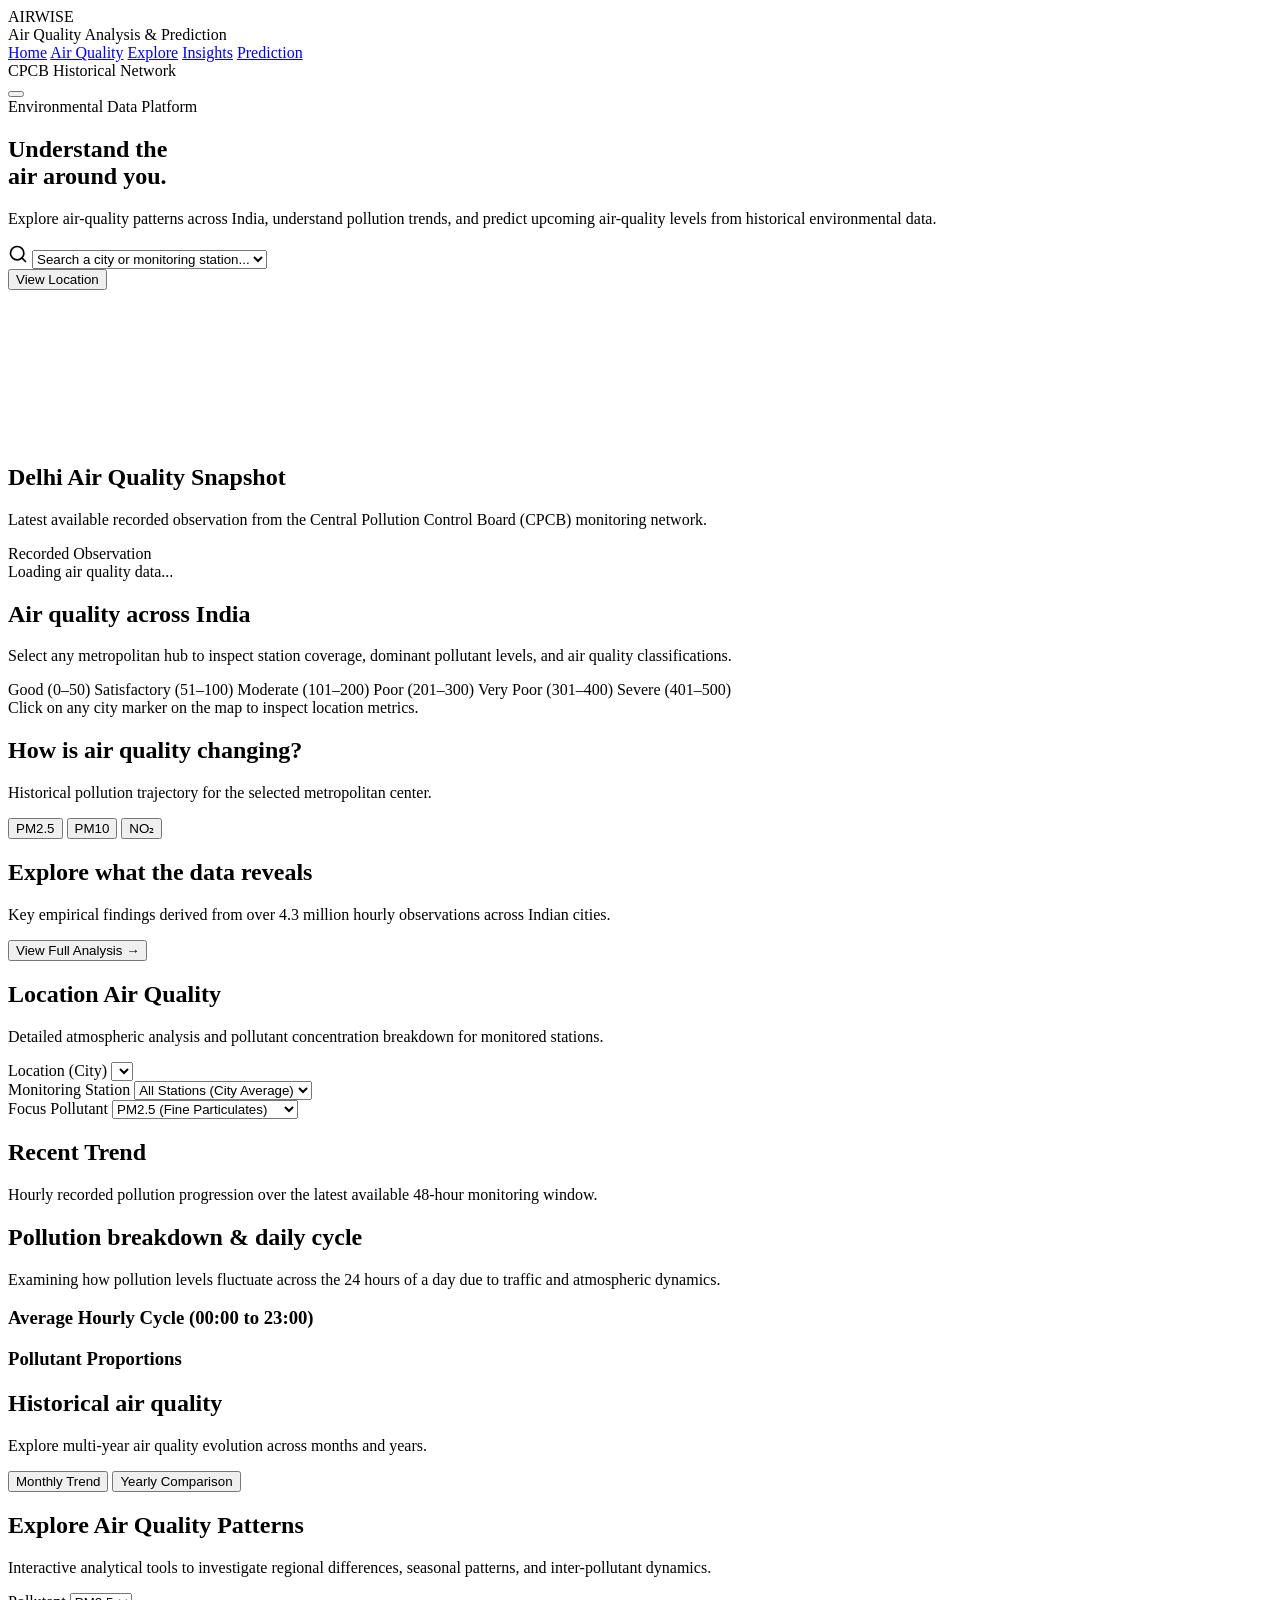
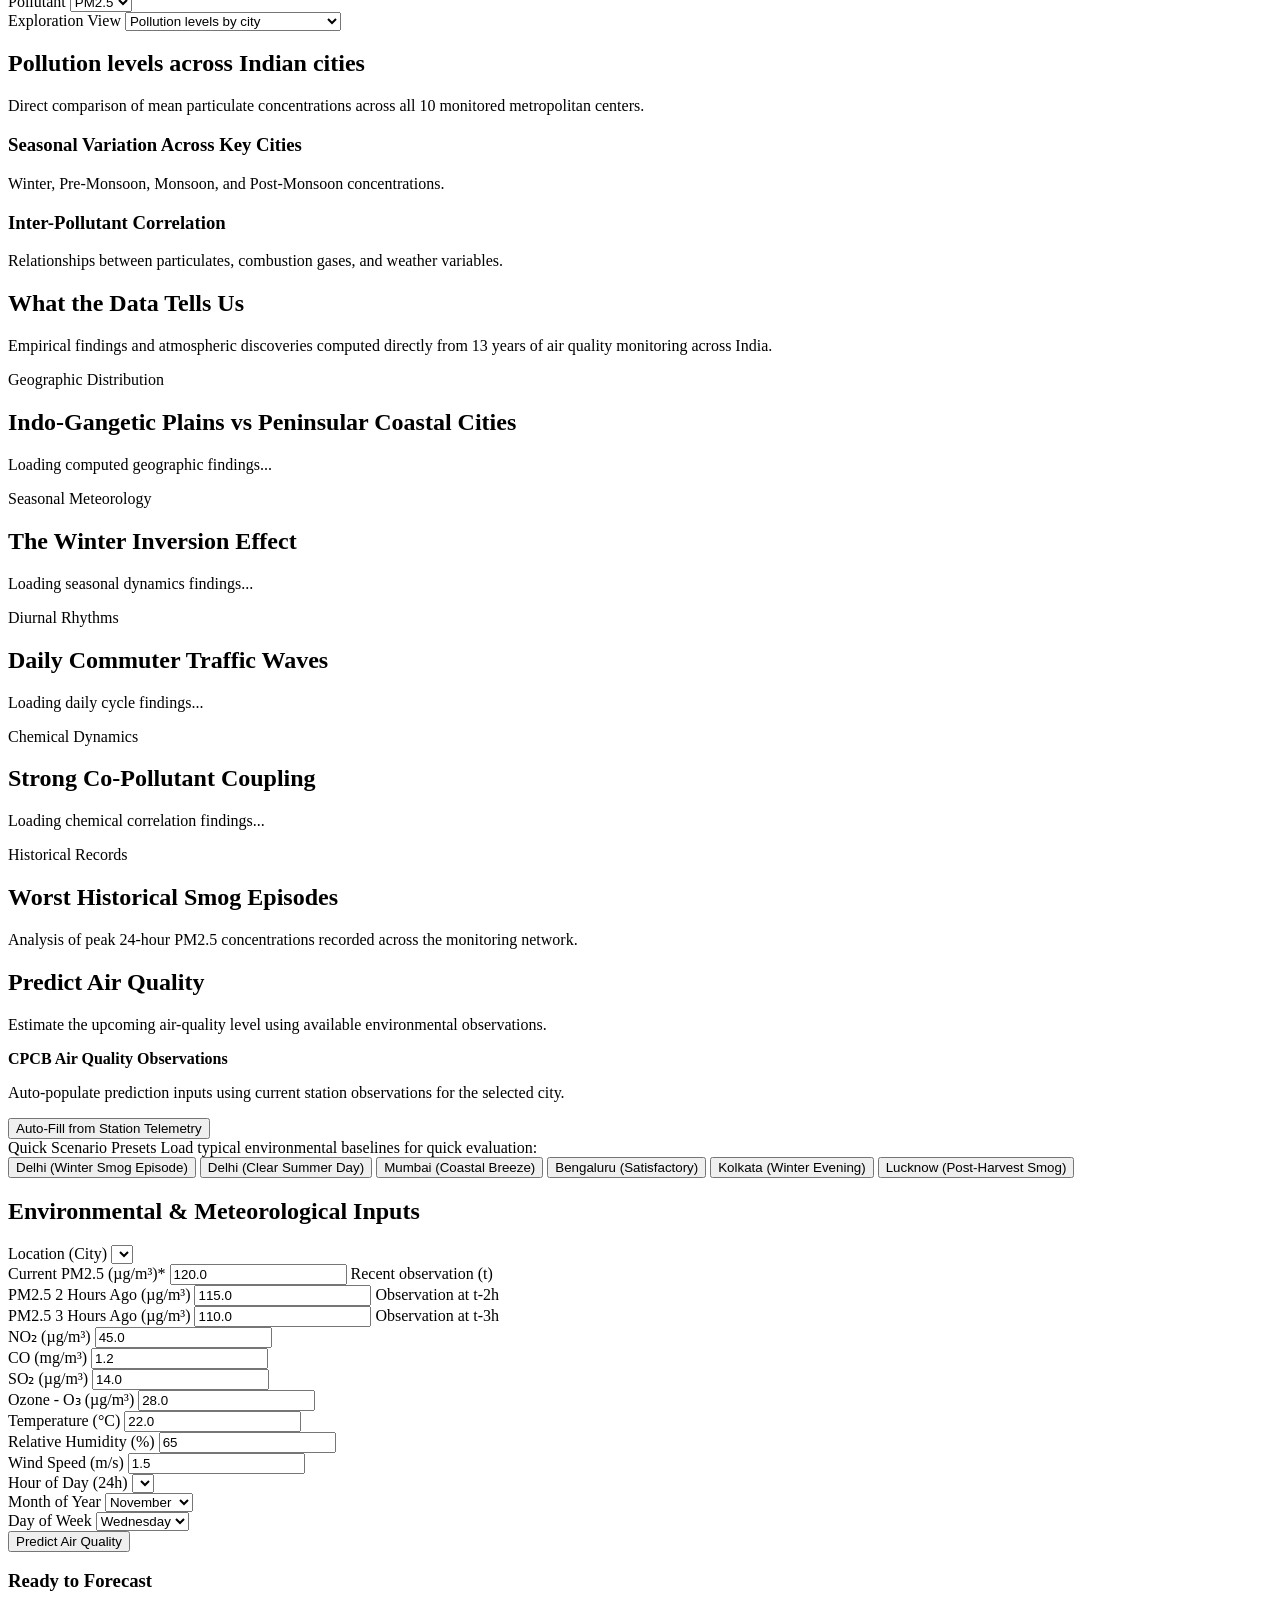
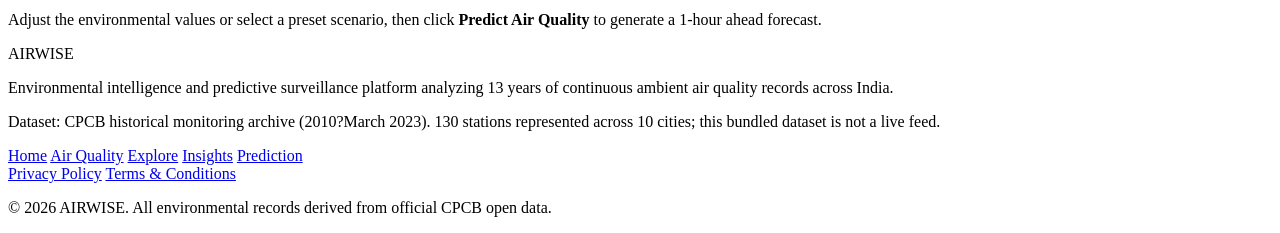
==== commit 3d581da9: "Clarify historical air quality displays" ====
--- a/frontend/index.html
+++ b/frontend/index.html
@@ -606,7 +606,7 @@
           Environmental intelligence and predictive surveillance platform analyzing 13 years of continuous ambient air quality records across India.
         </p>
         <p class="footer-provenance">
-          Dataset: Central Pollution Control Board (CPCB) monitoring stations (2010–2023). 130 active stations across 10 major metropolitan centers.
+          Dataset: CPCB historical monitoring archive (2010?March 2023). 130 stations represented across 10 cities; this bundled dataset is not a live feed.
         </p>
       </div>
       <div class="footer-right">
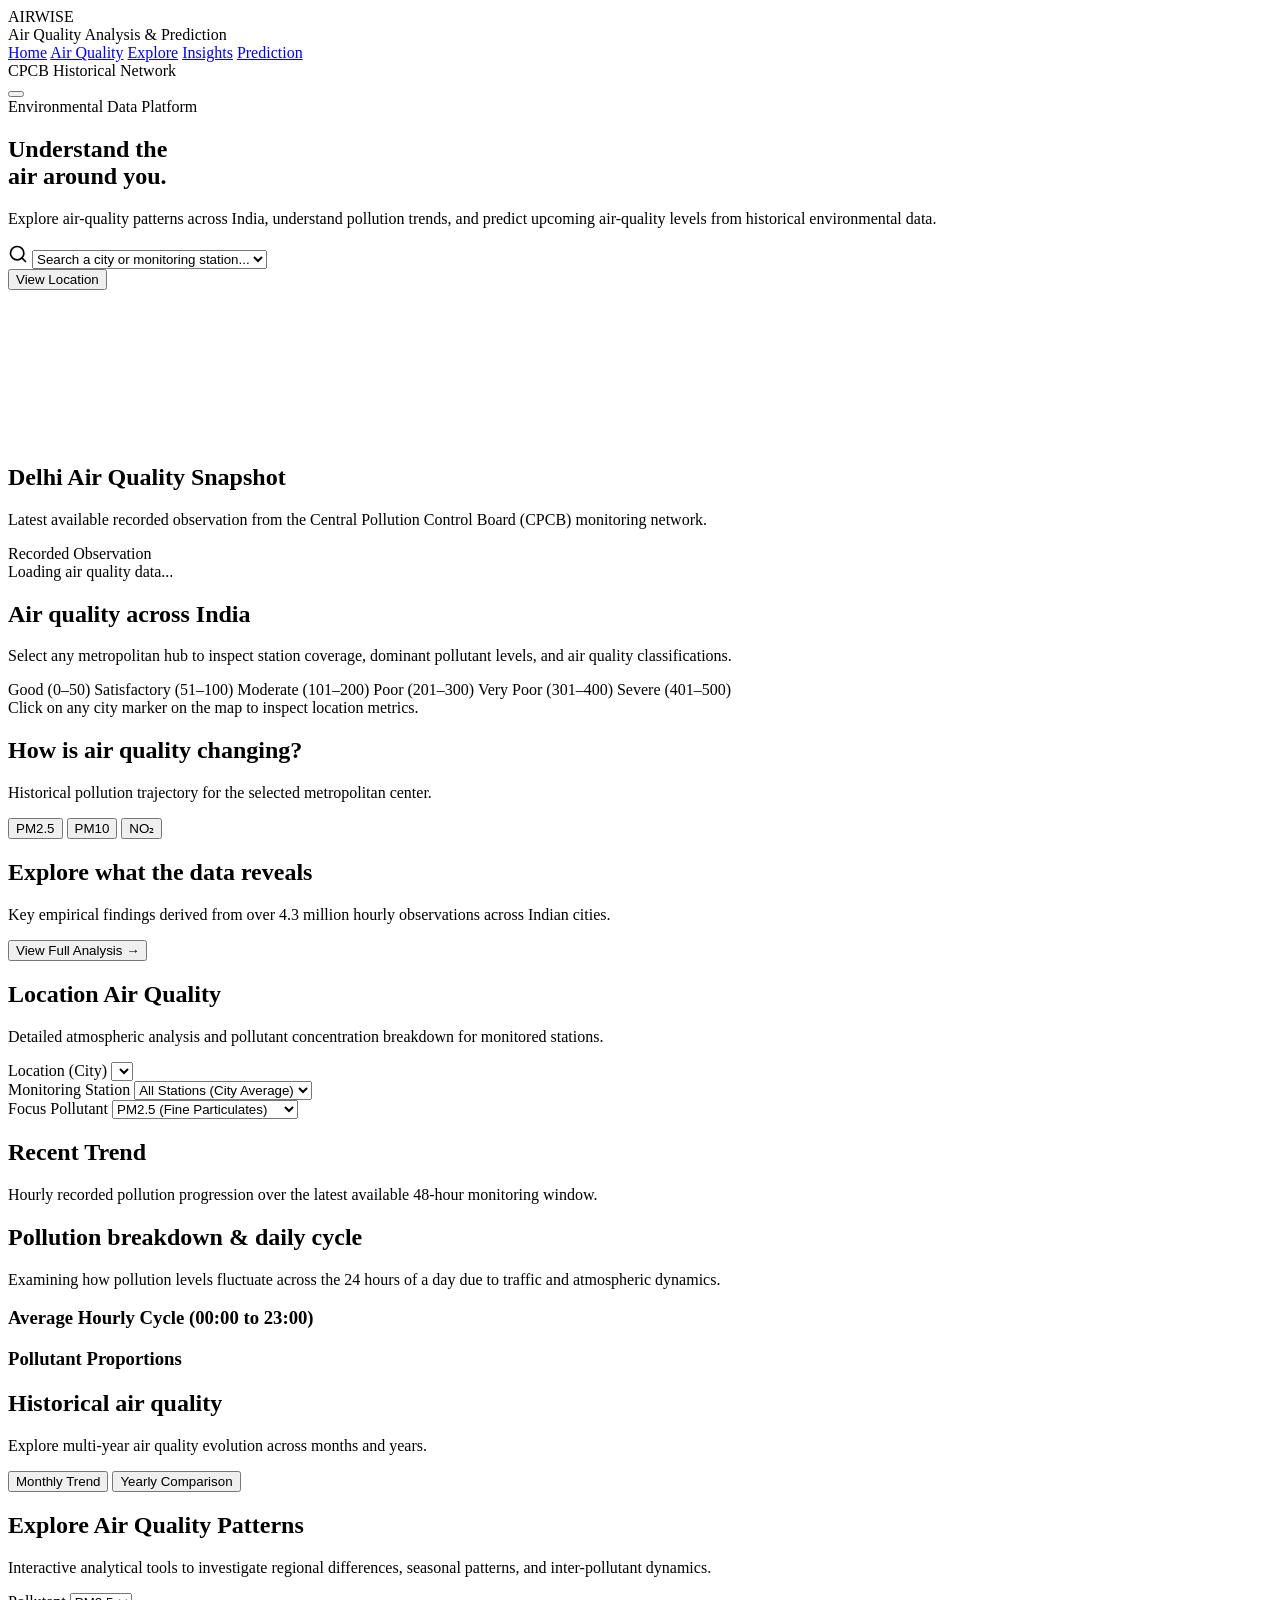
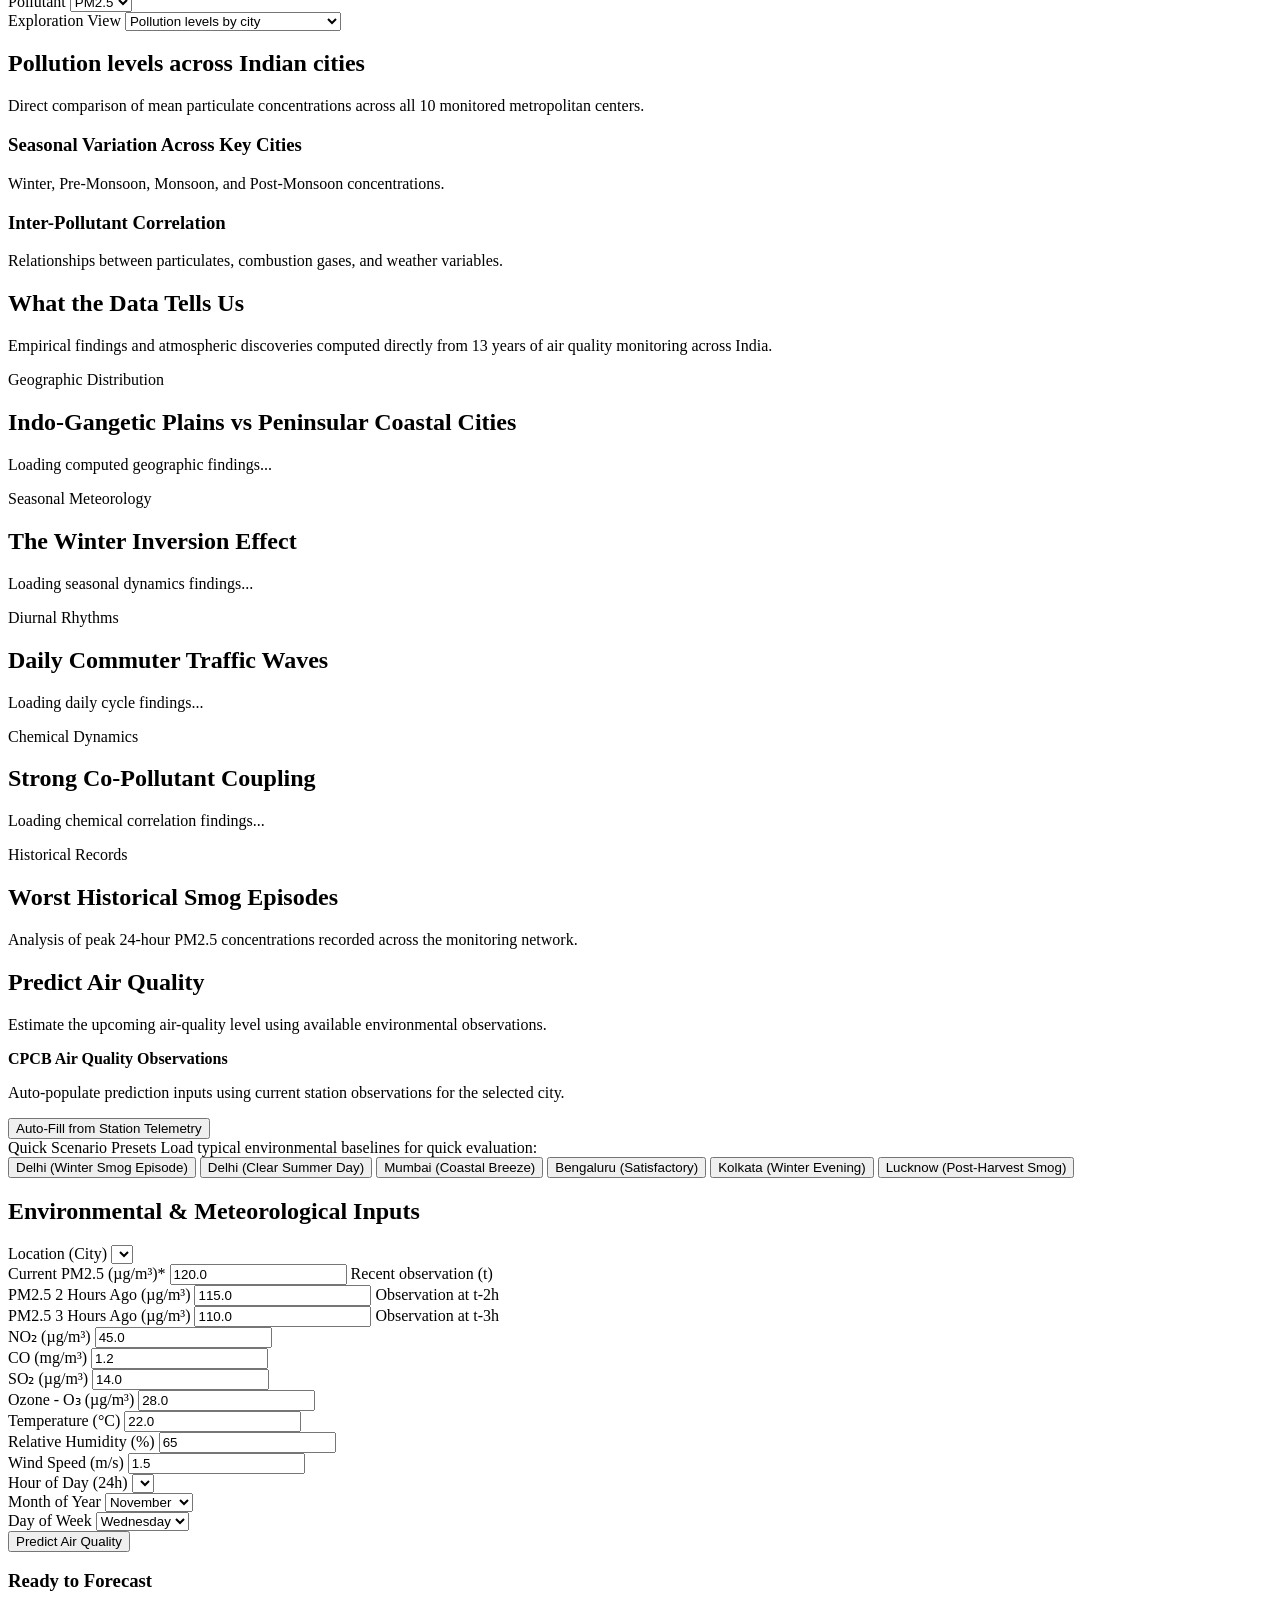
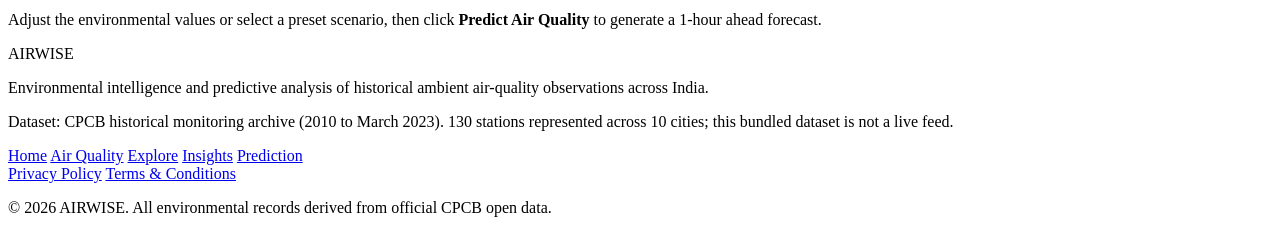
==== commit 38c31671: "Polish historical Home page labels" ====
--- a/frontend/index.html
+++ b/frontend/index.html
@@ -603,10 +603,10 @@
       <div class="footer-left">
         <div class="footer-brand">AIRWISE</div>
         <p class="footer-desc">
-          Environmental intelligence and predictive surveillance platform analyzing 13 years of continuous ambient air quality records across India.
+          Environmental intelligence and predictive analysis of historical ambient air-quality observations across India.
         </p>
         <p class="footer-provenance">
-          Dataset: CPCB historical monitoring archive (2010?March 2023). 130 stations represented across 10 cities; this bundled dataset is not a live feed.
+          Dataset: CPCB historical monitoring archive (2010 to March 2023). 130 stations represented across 10 cities; this bundled dataset is not a live feed.
         </p>
       </div>
       <div class="footer-right">
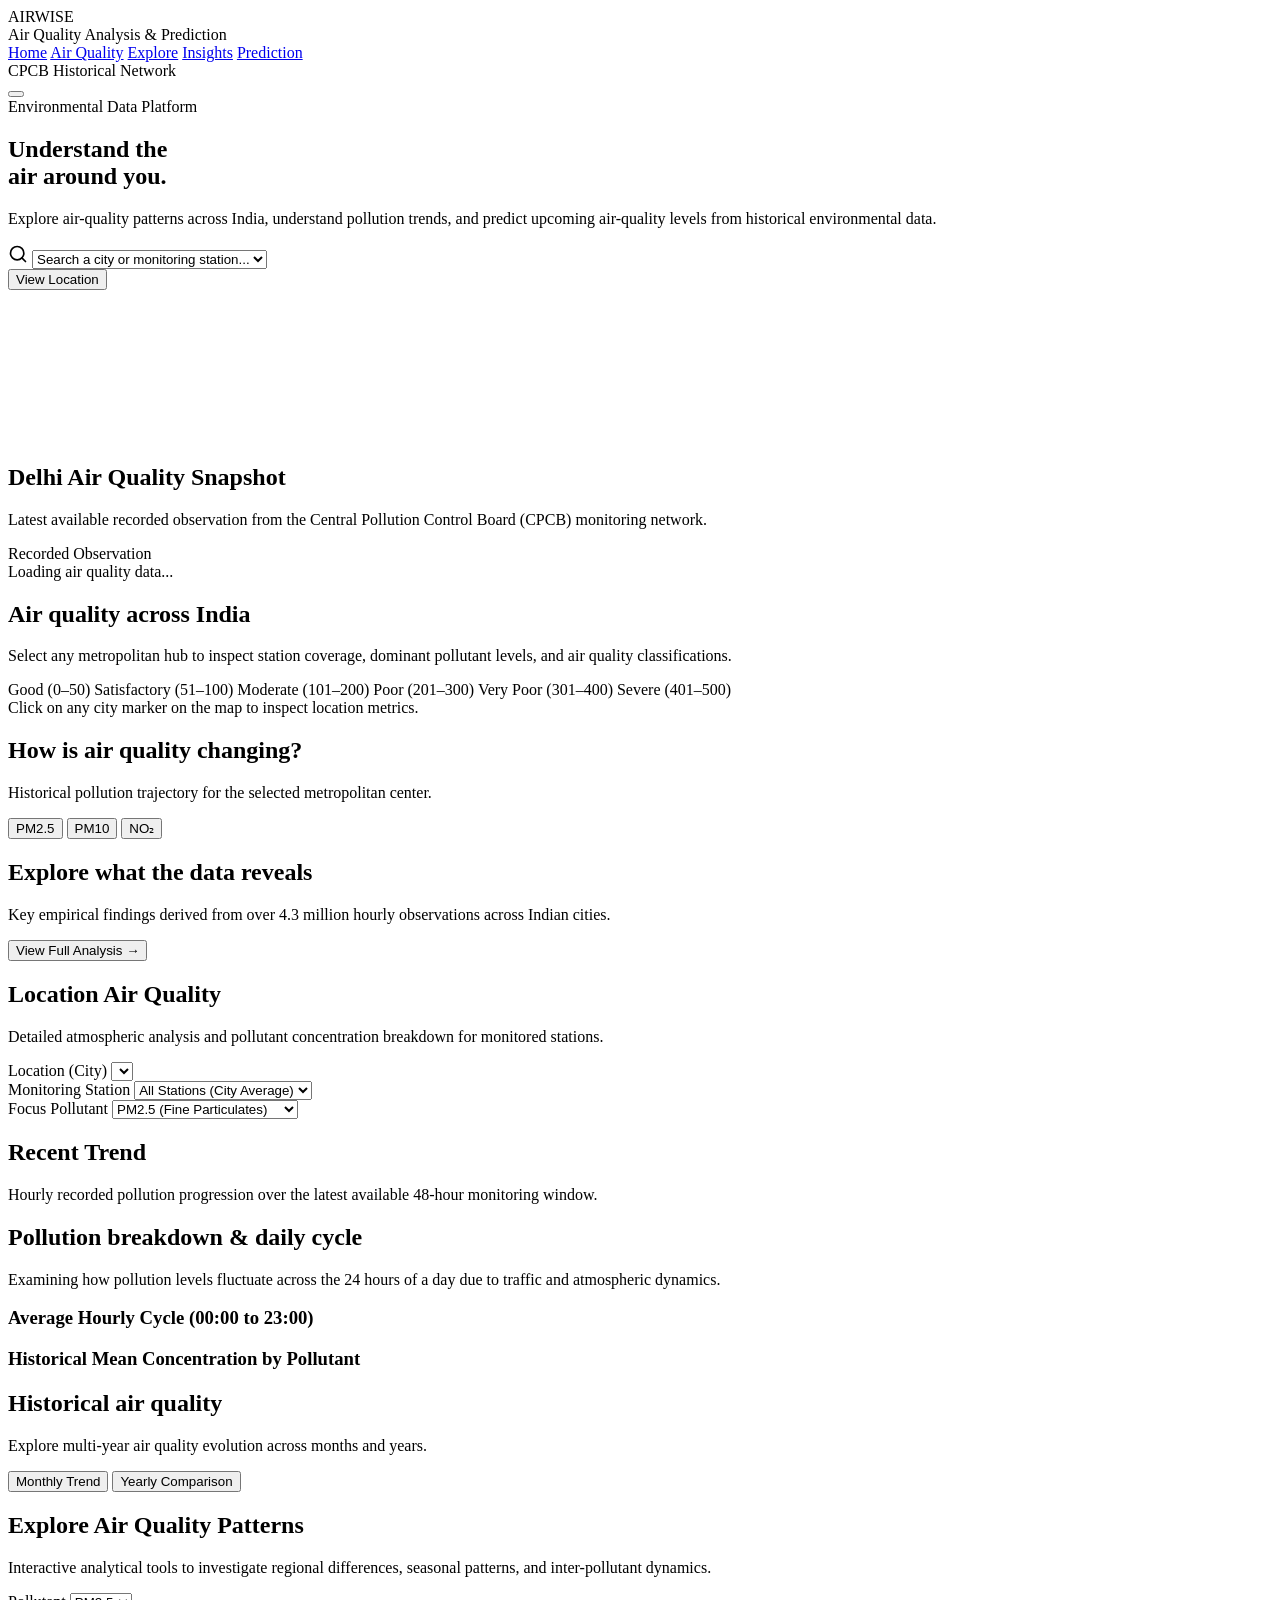
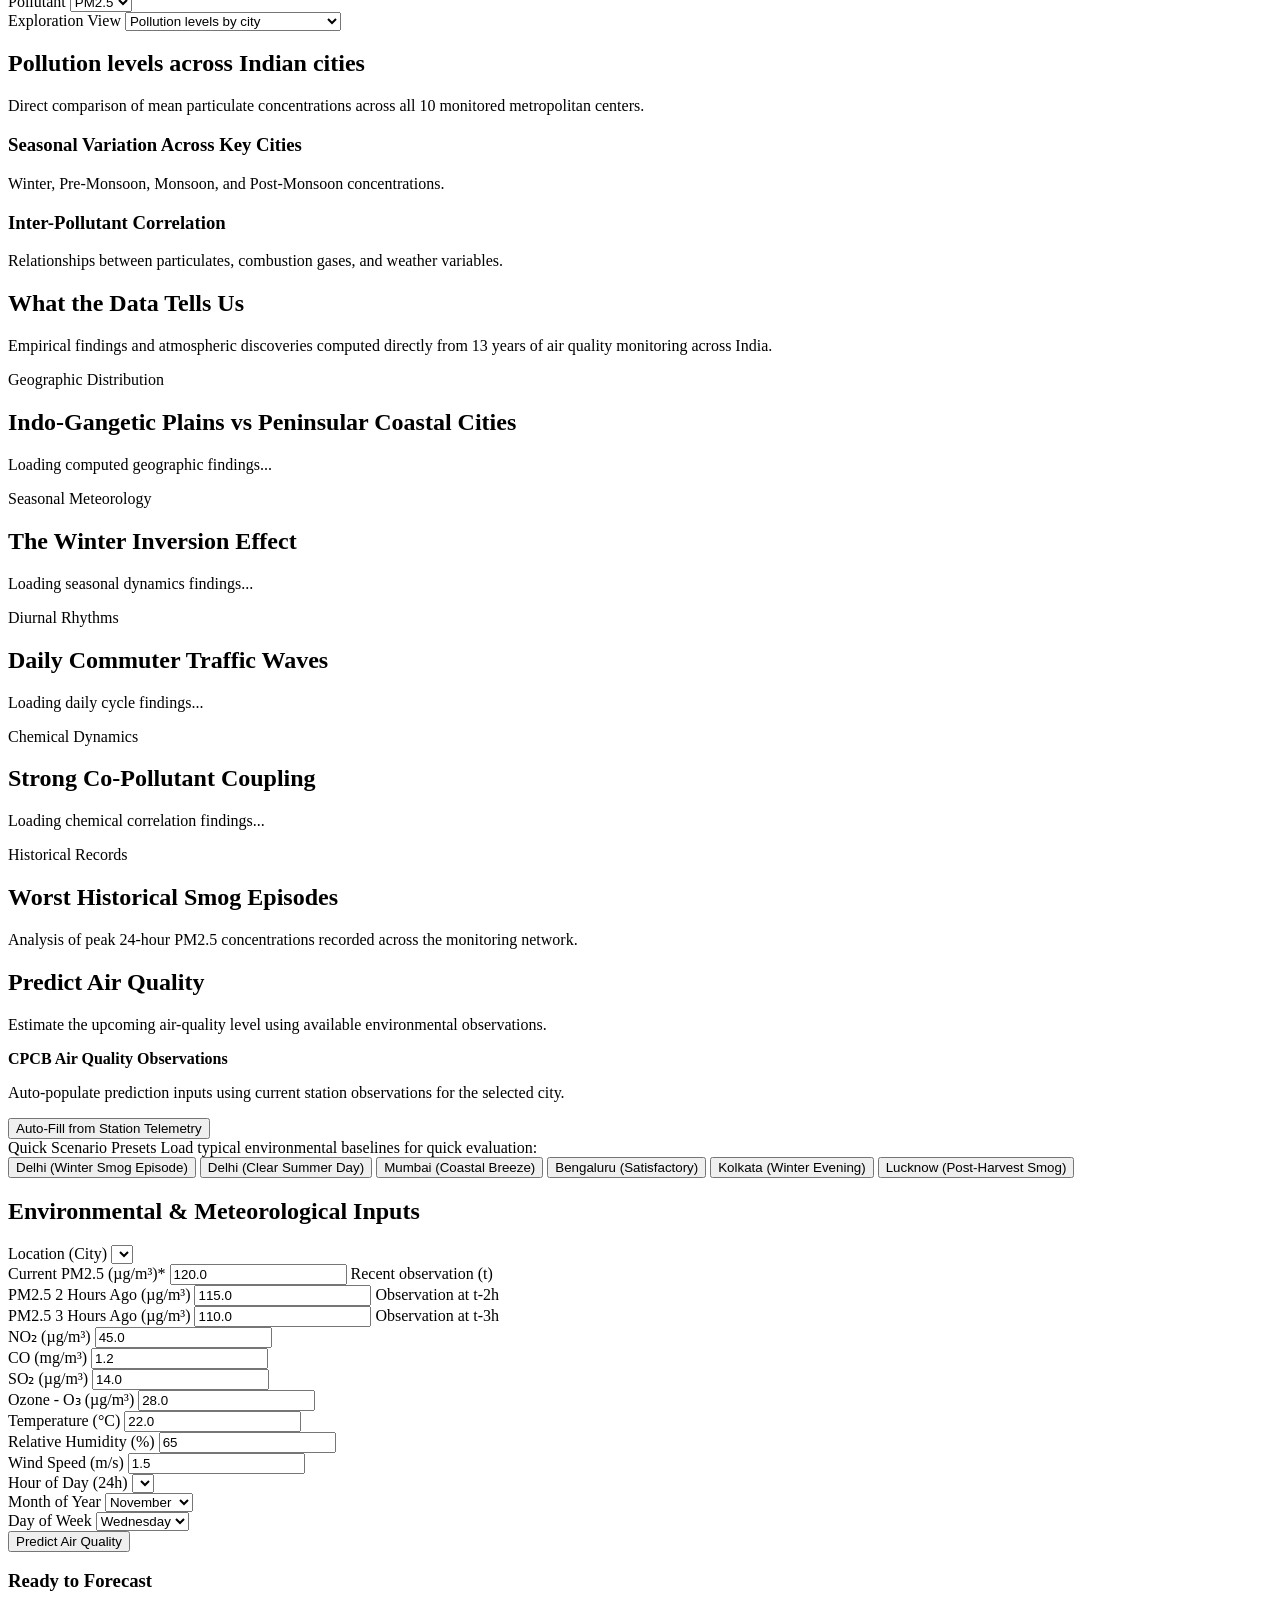
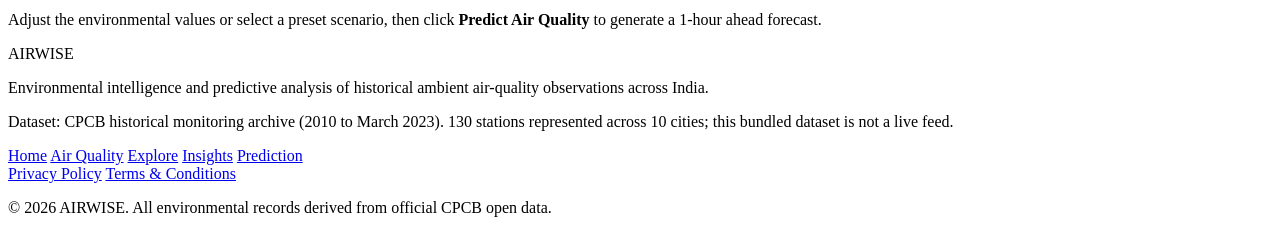
==== commit 5ff88a1d: "Fix historical air quality analytics and charts" ====
--- a/frontend/index.html
+++ b/frontend/index.html
@@ -243,7 +243,7 @@
             <div id="aq-diurnal-chart" class="chart-box-sm"></div>
           </div>
           <div class="chart-card">
-            <h3 class="chart-card-title">Pollutant Proportions</h3>
+            <h3 class="chart-card-title">Historical Mean Concentration by Pollutant</h3>
             <div id="aq-breakdown-bar" class="chart-box-sm"></div>
           </div>
         </div>
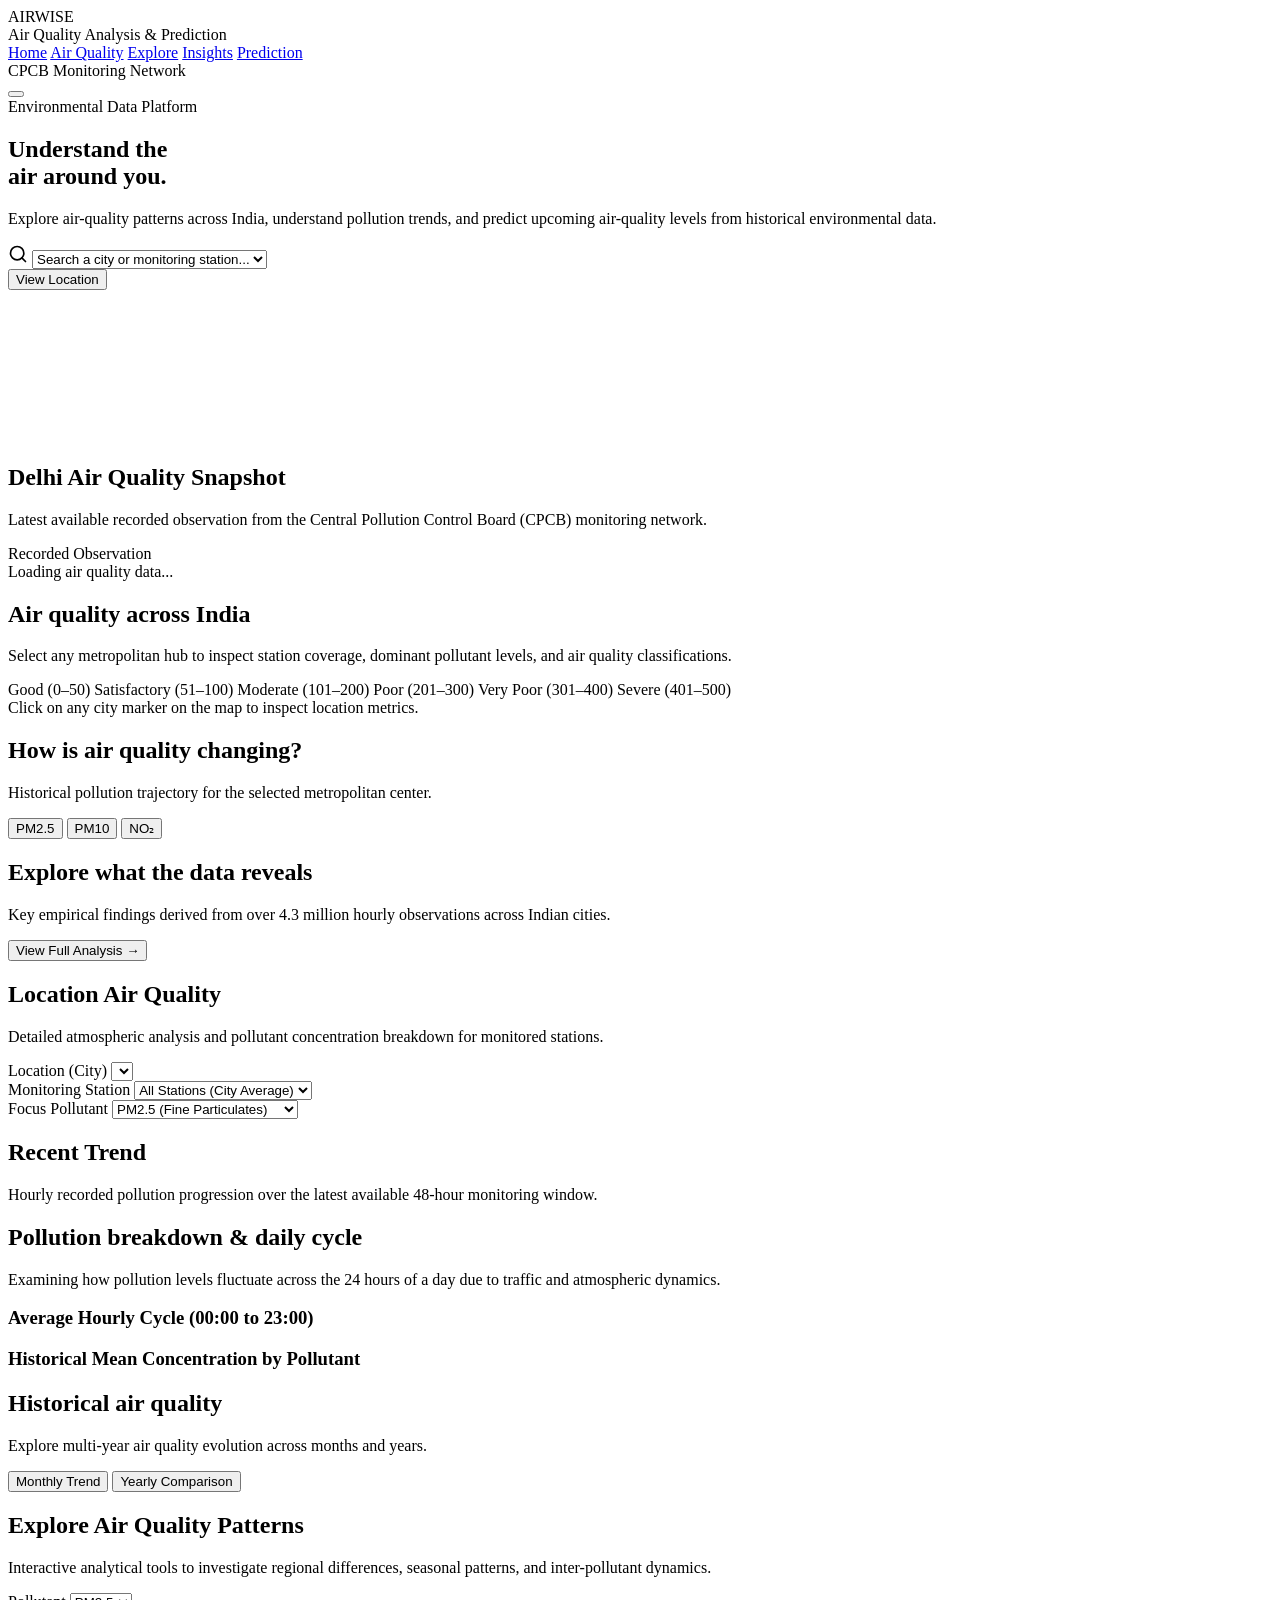
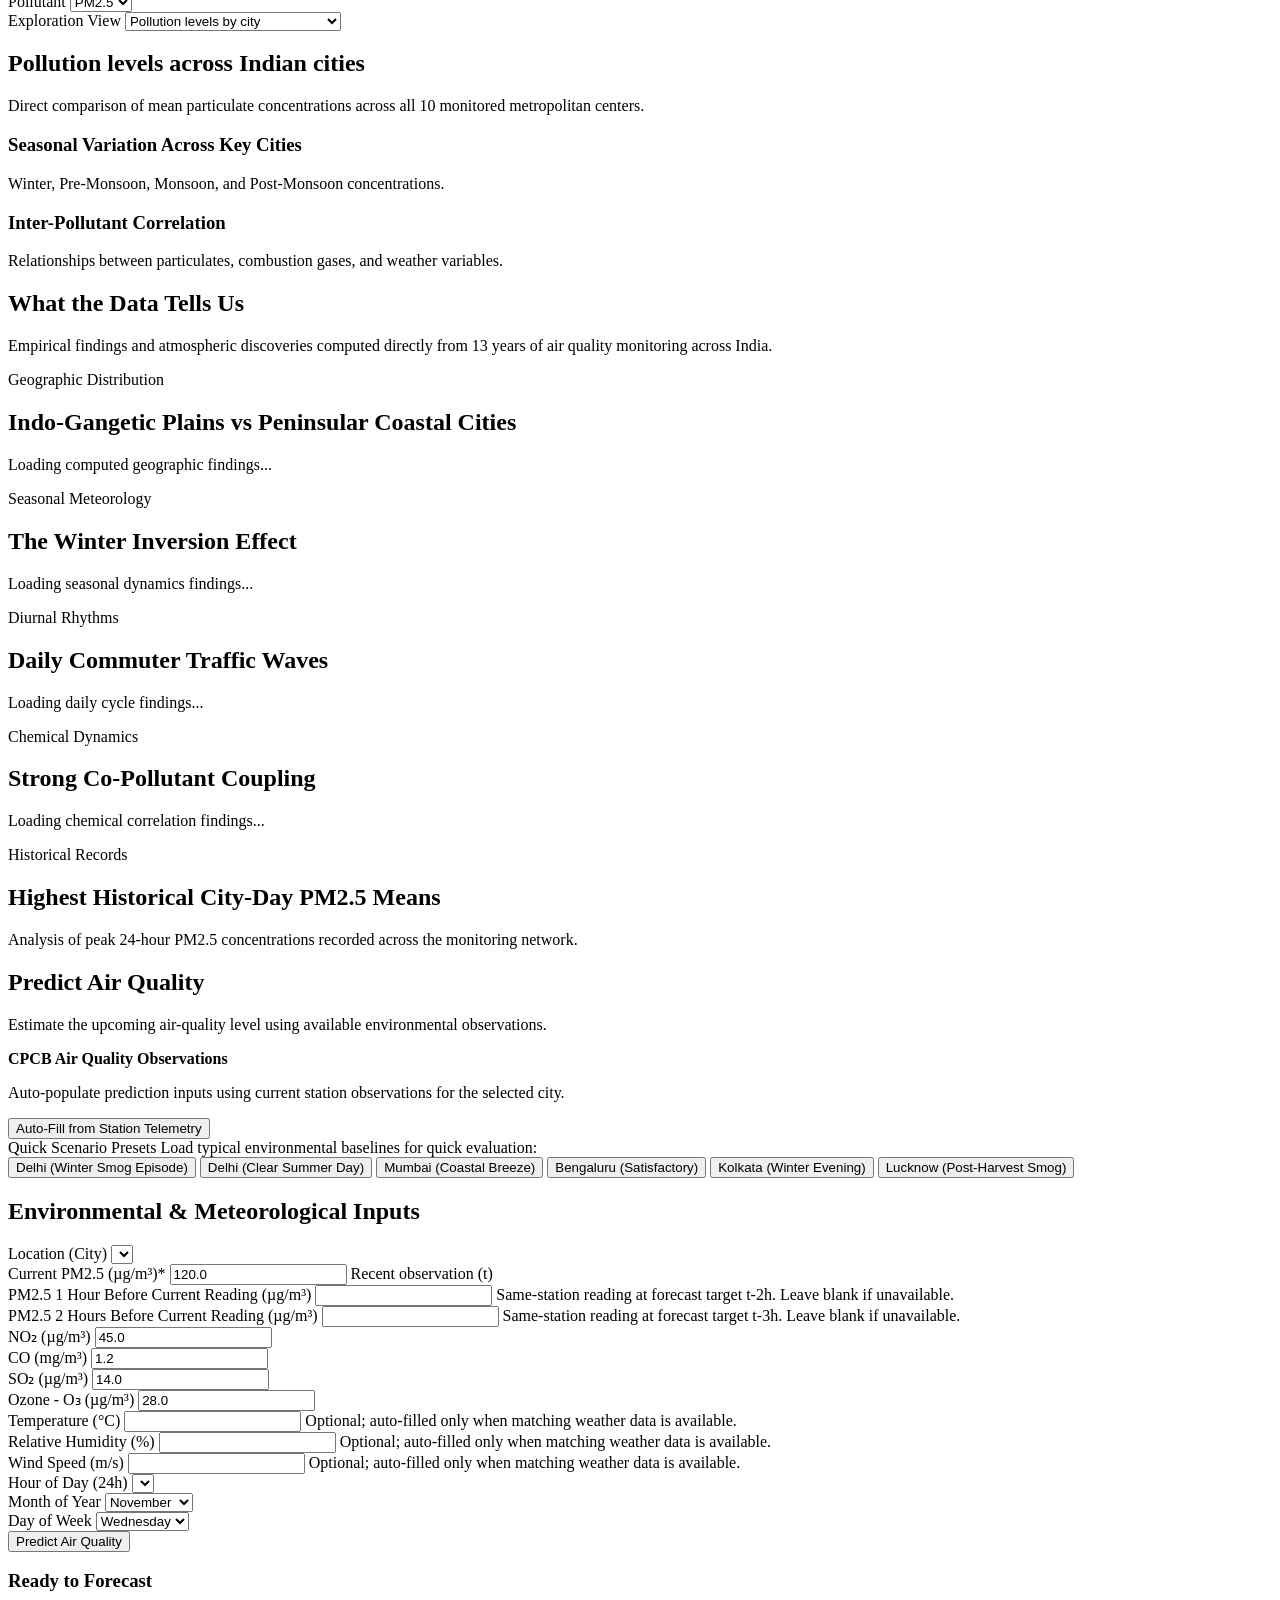
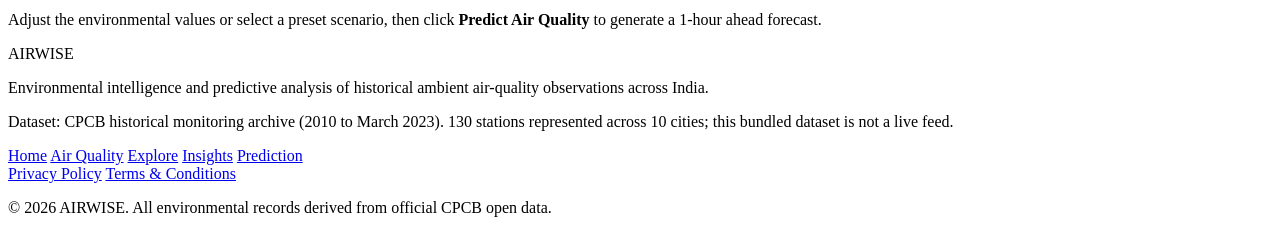
==== commit c531e8ed: "Finalize AIRWISE live predictions and documentation" ====
--- a/frontend/index.html
+++ b/frontend/index.html
@@ -42,7 +42,7 @@
 
       <div class="nav-status-badge">
         <span class="status-indicator"></span>
-        <span class="status-text">CPCB Historical Network</span>
+        <span class="status-text">CPCB Monitoring Network</span>
       </div>
 
       <!-- Mobile hamburger button -->
@@ -419,7 +419,7 @@
           <div class="story-layout">
             <div class="story-narrative full-width">
               <span class="story-tag">Historical Records</span>
-              <h2 class="story-title">Worst Historical Smog Episodes</h2>
+              <h2 class="story-title">Highest Historical City-Day PM2.5 Means</h2>
               <p class="story-body" id="story-episodes-text">
                 Analysis of peak 24-hour PM2.5 concentrations recorded across the monitoring network.
               </p>
@@ -491,15 +491,15 @@
                 </div>
 
                 <div class="form-group">
-                  <label for="pred-pm25-lag2" class="form-label">PM2.5 2 Hours Ago (µg/m³)</label>
-                  <input type="number" id="pred-pm25-lag2" class="form-input" min="0" max="1000" step="any" value="115.0">
-                  <span class="input-hint">Observation at t-2h</span>
-                </div>
-
-                <div class="form-group">
-                  <label for="pred-pm25-lag3" class="form-label">PM2.5 3 Hours Ago (µg/m³)</label>
-                  <input type="number" id="pred-pm25-lag3" class="form-input" min="0" max="1000" step="any" value="110.0">
-                  <span class="input-hint">Observation at t-3h</span>
+                  <label for="pred-pm25-lag2" class="form-label">PM2.5 1 Hour Before Current Reading (µg/m³)</label>
+                  <input type="number" id="pred-pm25-lag2" class="form-input" min="0" max="1000" step="any" value="">
+                  <span class="input-hint">Same-station reading at forecast target t-2h. Leave blank if unavailable.</span>
+                </div>
+
+                <div class="form-group">
+                  <label for="pred-pm25-lag3" class="form-label">PM2.5 2 Hours Before Current Reading (µg/m³)</label>
+                  <input type="number" id="pred-pm25-lag3" class="form-input" min="0" max="1000" step="any" value="">
+                  <span class="input-hint">Same-station reading at forecast target t-3h. Leave blank if unavailable.</span>
                 </div>
 
                 <div class="form-group">
@@ -524,17 +524,20 @@
 
                 <div class="form-group">
                   <label for="pred-temp" class="form-label">Temperature (°C)</label>
-                  <input type="number" id="pred-temp" class="form-input" min="-20" max="60" step="any" value="22.0">
+                  <input type="number" id="pred-temp" class="form-input" min="-20" max="60" step="any" value="">
+                  <span class="input-hint">Optional; auto-filled only when matching weather data is available.</span>
                 </div>
 
                 <div class="form-group">
                   <label for="pred-rh" class="form-label">Relative Humidity (%)</label>
-                  <input type="number" id="pred-rh" class="form-input" min="0" max="100" step="any" value="65">
+                  <input type="number" id="pred-rh" class="form-input" min="0" max="100" step="any" value="">
+                  <span class="input-hint">Optional; auto-filled only when matching weather data is available.</span>
                 </div>
 
                 <div class="form-group">
                   <label for="pred-ws" class="form-label">Wind Speed (m/s)</label>
-                  <input type="number" id="pred-ws" class="form-input" min="0" max="30" step="any" value="1.5">
+                  <input type="number" id="pred-ws" class="form-input" min="0" max="30" step="any" value="">
+                  <span class="input-hint">Optional; auto-filled only when matching weather data is available.</span>
                 </div>
 
                 <div class="form-group">
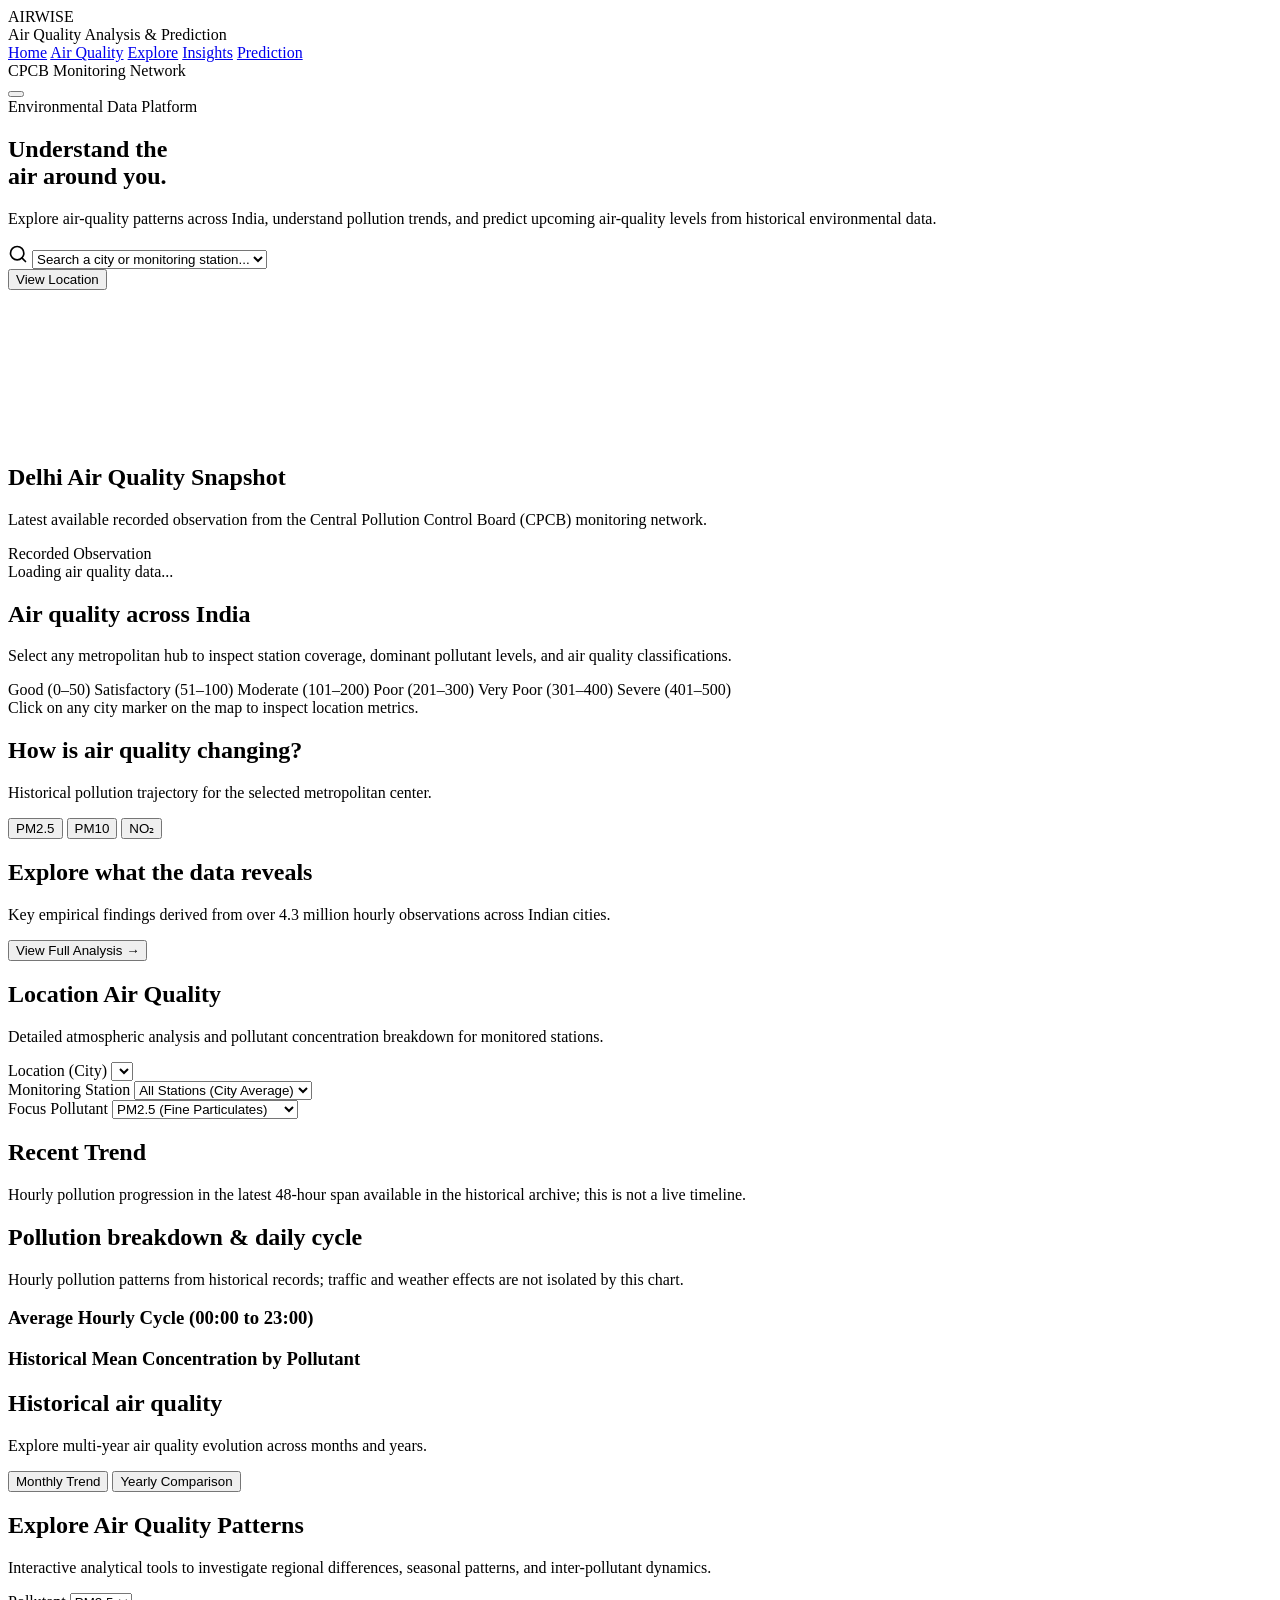
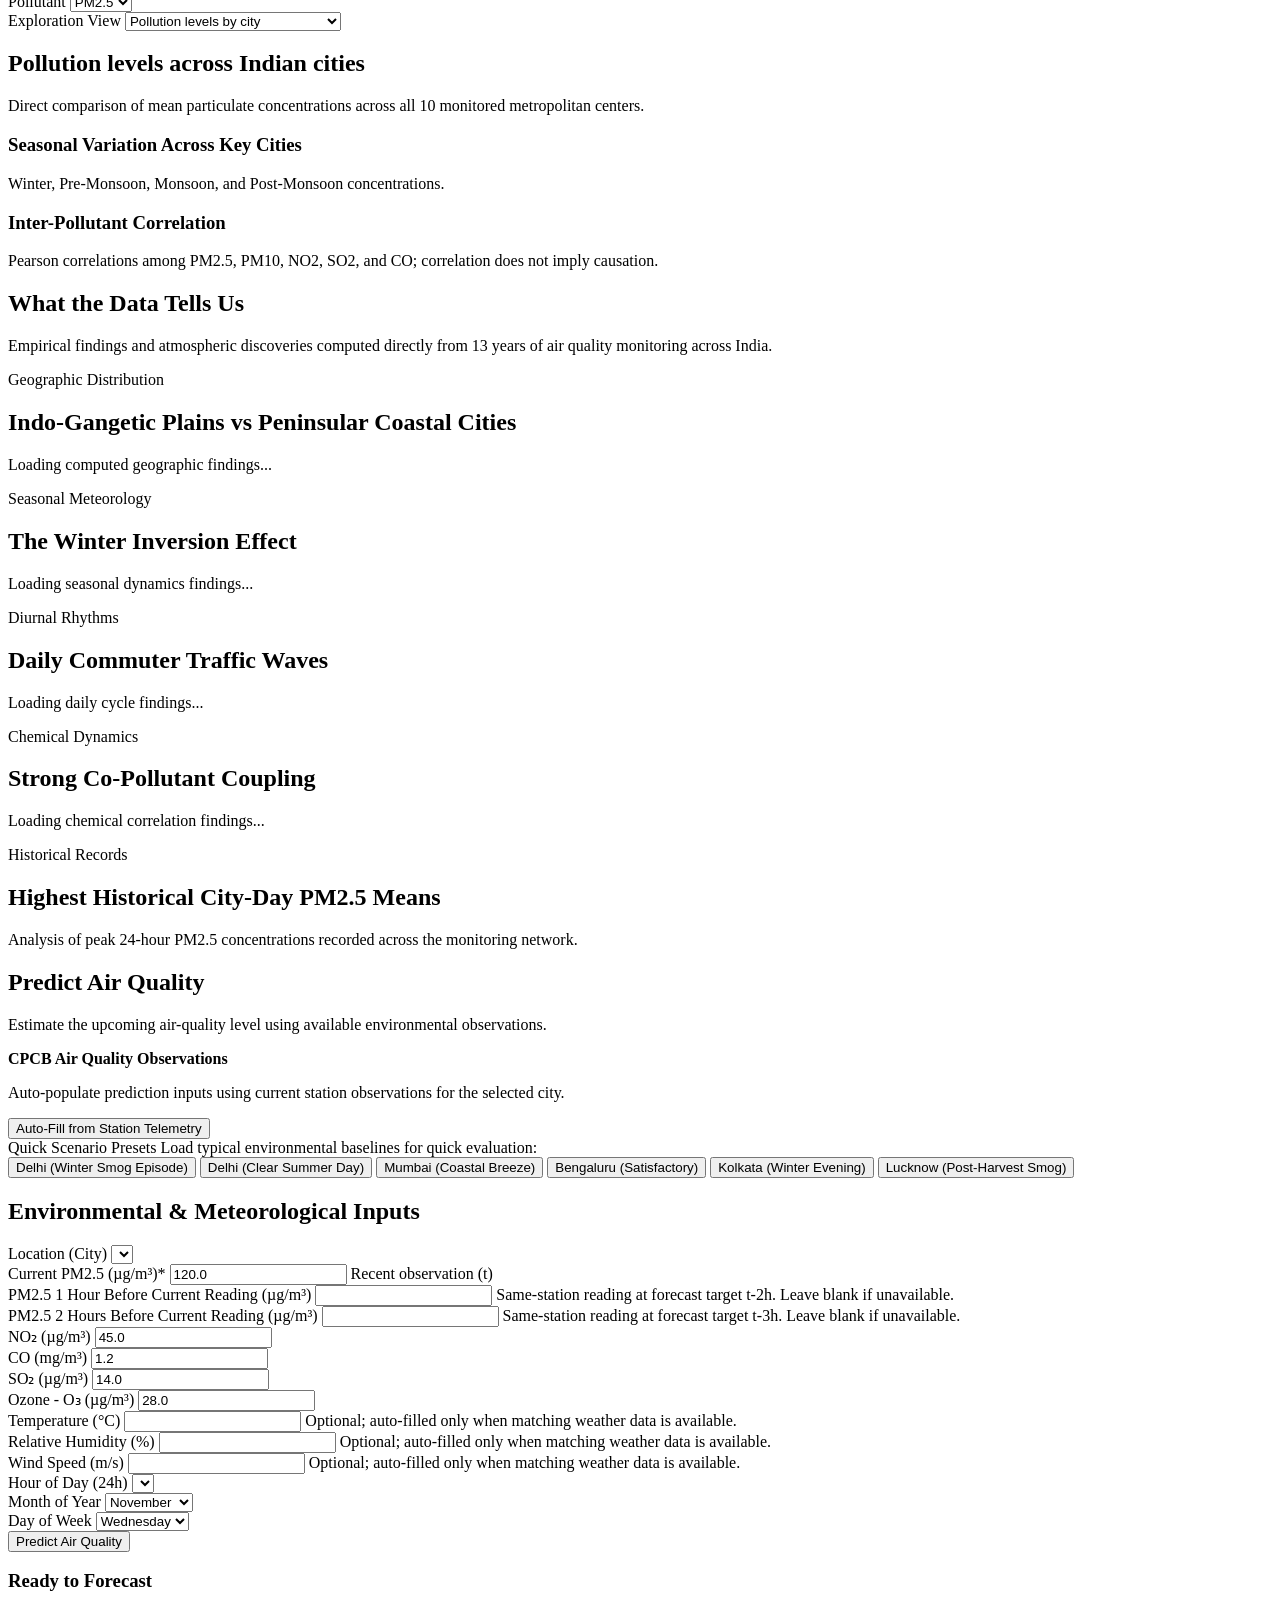
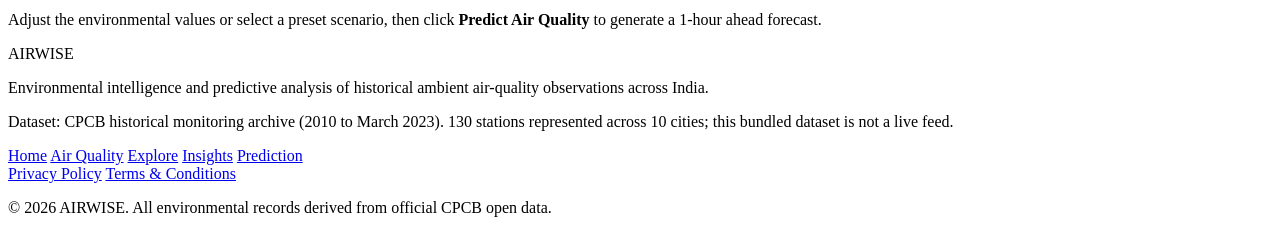
==== commit a60d5041: "Fix pollutant chart mapping and insight labels" ====
--- a/frontend/index.html
+++ b/frontend/index.html
@@ -221,7 +221,7 @@
         <div class="section-header">
           <div>
             <h2 class="section-title">Recent Trend</h2>
-            <p class="section-desc">Hourly recorded pollution progression over the latest available 48-hour monitoring window.</p>
+            <p class="section-desc">Hourly pollution progression in the latest 48-hour span available in the historical archive; this is not a live timeline.</p>
           </div>
         </div>
         <div class="chart-card">
@@ -234,7 +234,7 @@
         <div class="section-header">
           <div>
             <h2 class="section-title">Pollution breakdown & daily cycle</h2>
-            <p class="section-desc">Examining how pollution levels fluctuate across the 24 hours of a day due to traffic and atmospheric dynamics.</p>
+            <p class="section-desc">Hourly pollution patterns from historical records; traffic and weather effects are not isolated by this chart.</p>
           </div>
         </div>
         <div class="dual-chart-grid">
@@ -323,7 +323,7 @@
           </div>
           <div class="chart-card">
             <h3 class="chart-card-title">Inter-Pollutant Correlation</h3>
-            <p class="chart-card-subtitle">Relationships between particulates, combustion gases, and weather variables.</p>
+            <p class="chart-card-subtitle">Pearson correlations among PM2.5, PM10, NO2, SO2, and CO; correlation does not imply causation.</p>
             <div id="explore-corr-chart" class="chart-box-sm"></div>
           </div>
         </div>
